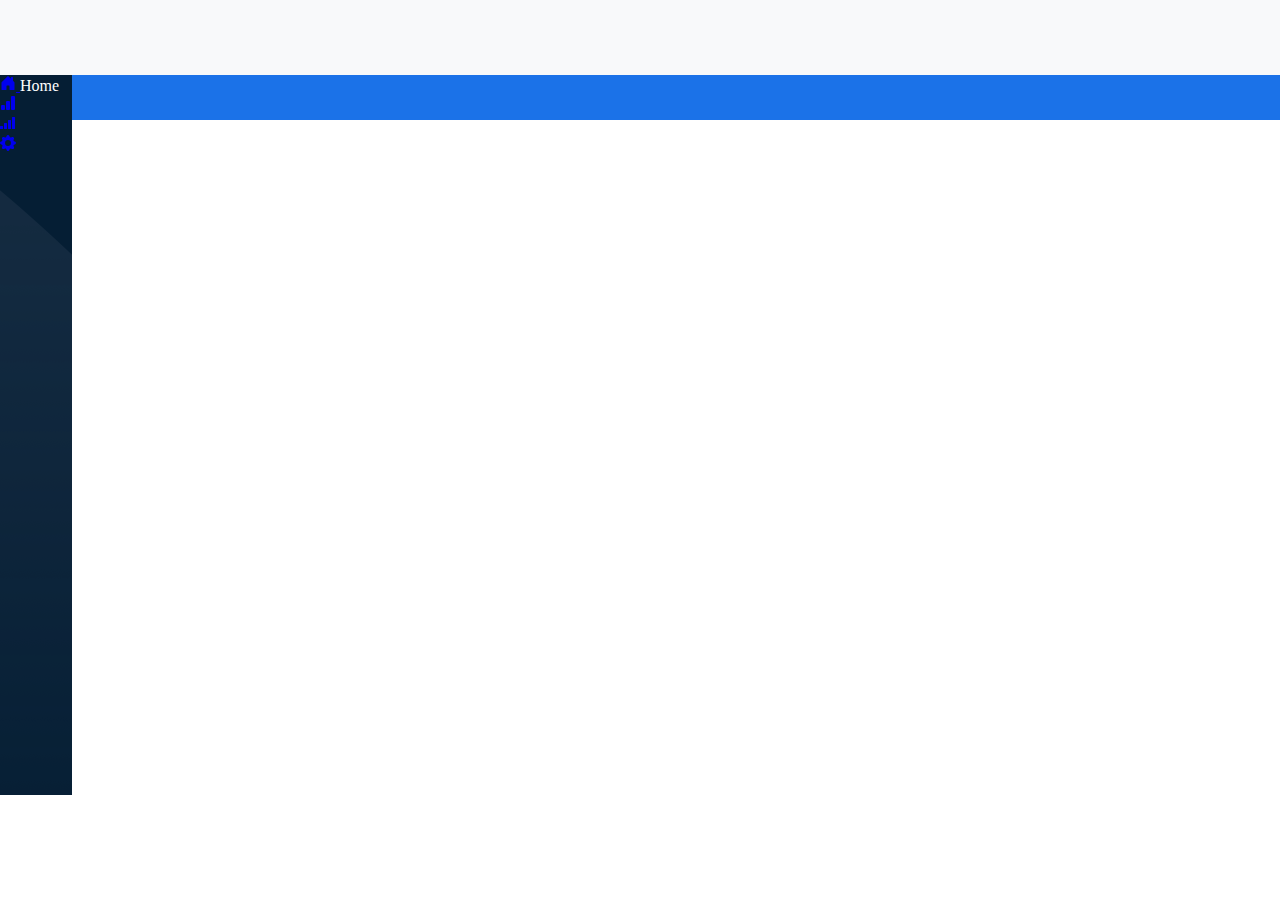
==== index.html @ 70452d48 "add sidebar" ====
<!DOCTYPE html>
<html lang="en">
<head>
    <meta charset="UTF-8">
    <meta http-equiv="X-UA-Compatible" content="IE=edge">
    <meta name="viewport" content="width=device-width, initial-scale=1.0">
    <title>Dashboard</title>
    <link rel="stylesheet" href="assets/debug.css">
    <link rel="stylesheet" href="assets/style.css">
    <link rel="stylesheet" href="https://cdn.jsdelivr.net/npm/bootstrap-icons@1.10.3/font/bootstrap-icons.css">
    <link href="https://cdn.jsdelivr.net/npm/bootstrap@5.3.0-alpha2/dist/css/bootstrap.min.css" rel="stylesheet" integrity="sha384-aFq/bzH65dt+w6FI2ooMVUpc+21e0SRygnTpmBvdBgSdnuTN7QbdgL+OapgHtvPp" crossorigin="anonymous">

</head>

<body>

        <div class="search">

        </div>

       
        <div class="menu d-flex flex-column flex-shrink-0" style="width: 4.5rem; height: 80vh;">
            
            <ul class="nav nav-flush flex-column mb-auto text-center">
                <li class="nav-item">
                <a href="#" class="nav-link active py-3 " aria-current="page" title="" data-bs-toggle="tooltip" data-bs-placement="right" data-bs-original-title="Home">
                    <svg xmlns="http://www.w3.org/2000/svg" width="16" height="16" fill="currentColor" class="bi bi-house-door-fill text-light" viewBox="0 0 16 16">
                        <path d="M6.5 14.5v-3.505c0-.245.25-.495.5-.495h2c.25 0 .5.25.5.5v3.5a.5.5 0 0 0 .5.5h4a.5.5 0 0 0 .5-.5v-7a.5.5 0 0 0-.146-.354L13 5.793V2.5a.5.5 0 0 0-.5-.5h-1a.5.5 0 0 0-.5.5v1.293L8.354 1.146a.5.5 0 0 0-.708 0l-6 6A.5.5 0 0 0 1.5 7.5v7a.5.5 0 0 0 .5.5h4a.5.5 0 0 0 .5-.5Z"/>
                    </svg>
                </a>
                <span class="d-none d-md-inline">Home</span>
                </li>
                <li>
                <a href="#" class="nav-link py-3 " title="" data-bs-toggle="tooltip" data-bs-placement="right" data-bs-original-title="Dashboard">
                    <svg xmlns="http://www.w3.org/2000/svg" width="16" height="16" fill="currentColor" class="bi bi-bar-chart-fill text-light" viewBox="0 0 16 16">
                        <path d="M1 11a1 1 0 0 1 1-1h2a1 1 0 0 1 1 1v3a1 1 0 0 1-1 1H2a1 1 0 0 1-1-1v-3zm5-4a1 1 0 0 1 1-1h2a1 1 0 0 1 1 1v7a1 1 0 0 1-1 1H7a1 1 0 0 1-1-1V7zm5-5a1 1 0 0 1 1-1h2a1 1 0 0 1 1 1v12a1 1 0 0 1-1 1h-2a1 1 0 0 1-1-1V2z"/>
                        </svg>
                </a>
                </li>
                <li>
                <a href="#" class="nav-link py-3 " title="" data-bs-toggle="tooltip" data-bs-placement="right" data-bs-original-title="Orders">
                    <svg xmlns="http://www.w3.org/2000/svg" width="16" height="16" fill="currentColor" class="bi bi-reception-4 text-light" viewBox="0 0 16 16">
                        <path d="M0 11.5a.5.5 0 0 1 .5-.5h2a.5.5 0 0 1 .5.5v2a.5.5 0 0 1-.5.5h-2a.5.5 0 0 1-.5-.5v-2zm4-3a.5.5 0 0 1 .5-.5h2a.5.5 0 0 1 .5.5v5a.5.5 0 0 1-.5.5h-2a.5.5 0 0 1-.5-.5v-5zm4-3a.5.5 0 0 1 .5-.5h2a.5.5 0 0 1 .5.5v8a.5.5 0 0 1-.5.5h-2a.5.5 0 0 1-.5-.5v-8zm4-3a.5.5 0 0 1 .5-.5h2a.5.5 0 0 1 .5.5v11a.5.5 0 0 1-.5.5h-2a.5.5 0 0 1-.5-.5v-11z"/>
                        </svg>
                </a>
                </li>
                
            </ul>

            <ul class="nav  nav-flush flex-column text-center">
                
                <li>

                    <a href="#" class="nav-link py-3 " title="" data-bs-toggle="tooltip" data-bs-placement="right" data-bs-original-title="Products">
                        <svg xmlns="http://www.w3.org/2000/svg" width="16" height="16" fill="currentColor" class="bi bi-gear-fill text-light" viewBox="0 0 16 16">
                            <path d="M9.405 1.05c-.413-1.4-2.397-1.4-2.81 0l-.1.34a1.464 1.464 0 0 1-2.105.872l-.31-.17c-1.283-.698-2.686.705-1.987 1.987l.169.311c.446.82.023 1.841-.872 2.105l-.34.1c-1.4.413-1.4 2.397 0 2.81l.34.1a1.464 1.464 0 0 1 .872 2.105l-.17.31c-.698 1.283.705 2.686 1.987 1.987l.311-.169a1.464 1.464 0 0 1 2.105.872l.1.34c.413 1.4 2.397 1.4 2.81 0l.1-.34a1.464 1.464 0 0 1 2.105-.872l.31.17c1.283.698 2.686-.705 1.987-1.987l-.169-.311a1.464 1.464 0 0 1 .872-2.105l.34-.1c1.4-.413 1.4-2.397 0-2.81l-.34-.1a1.464 1.464 0 0 1-.872-2.105l.17-.31c.698-1.283-.705-2.686-1.987-1.987l-.311.169a1.464 1.464 0 0 1-2.105-.872l-.1-.34zM8 10.93a2.929 2.929 0 1 1 0-5.86 2.929 2.929 0 0 1 0 5.858z"/>
                            </svg>
                    </a>
                </li>
            </ul>
            
            
            
            </div>
        

        <div class="content">
            <div class="top-bar">

            </div>
        </div>



    <script src="https://cdn.jsdelivr.net/npm/bootstrap@5.3.0-alpha2/dist/js/bootstrap.bundle.min.js" integrity="sha384-qKXV1j0HvMUeCBQ+QVp7JcfGl760yU08IQ+GpUo5hlbpg51QRiuqHAJz8+BrxE/N" crossorigin="anonymous"></script>

</body>

</html>
---- assets/debug.css ----
main{
    position: relative;
} 

.search {
    width: 100%;
    height: 75px;
    background-color: #F8F9FA;
    z-index: 2;
    position: fixed;
    left: 0;
    right: 0;
    top: 0;
}

.menu{
    width: 4rem;
    height: calc(100vh - 75px);
    background-color: #051E34;
    z-index: 2;
    position: absolute;
    top: 75px;
    left: 0;
    color: white;
    background-image: url('../img/sidebar-bg.png');
} 

.top-bar{
    height: 120px;
    width: 100%;
    background-color: #1B72E8;
}
---- assets/style.css ----
*{
    margin: 0;
    padding: 0;
    box-sizing: border-box;
}
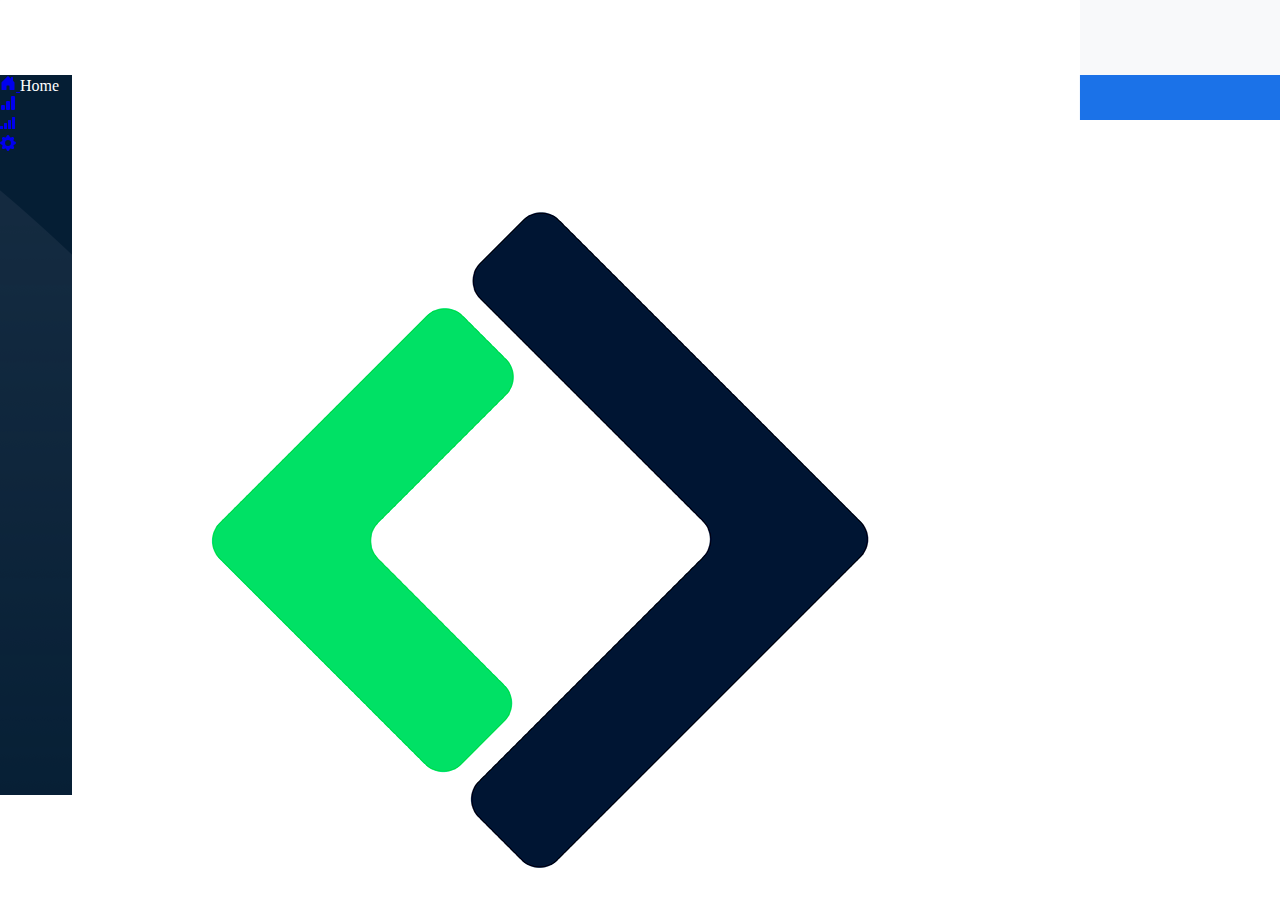
==== commit cdaa2c85: "add navbar (gross)" ====
--- a/index.html
+++ b/index.html
@@ -15,6 +15,42 @@
 <body>
 
         <div class="search">
+
+            <nav class="navbar navbar-expand-lg bg-body-tertiary">
+                <div class="container-fluid">
+                  <img class="d-md-none w-25" src="img/mobile-logo.png" alt="">
+                  <img class="d-none d-md-block" src="img/logo.svg" alt="">
+                  <button class="navbar-toggler" type="button" data-bs-toggle="collapse" data-bs-target="#navbarSupportedContent" aria-controls="navbarSupportedContent" aria-expanded="false" aria-label="Toggle navigation">
+                    <span class="navbar-toggler-icon"></span>
+                  </button>
+                  <div class="collapse navbar-collapse" id="navbarSupportedContent">
+                   
+                    <form class="d-flex col-10" role="search">
+                      <input class="form-control me-2" type="search" placeholder="Search" aria-label="Search">
+                
+                    </form>
+        
+                    <ul class="navbar-nav me-auto mb-2 mb-lg-0">
+                     
+                        <li class="nav-item dropdown">
+                          <a class="nav-link dropdown-toggle" href="#" role="button" data-bs-toggle="dropdown" aria-expanded="false">
+                            <svg xmlns="http://www.w3.org/2000/svg" width="16" height="16" fill="currentColor" class="bi bi-bell-fill" viewBox="0 0 16 16">
+                                <path d="M8 16a2 2 0 0 0 2-2H6a2 2 0 0 0 2 2zm.995-14.901a1 1 0 1 0-1.99 0A5.002 5.002 0 0 0 3 6c0 1.098-.5 6-2 7h14c-1.5-1-2-5.902-2-7 0-2.42-1.72-4.44-4.005-4.901z"/>
+                              </svg>
+                          </a>
+                          <ul class="dropdown-menu">
+                            <li><a class="dropdown-item" href="#">Action</a></li>
+                            <li><a class="dropdown-item" href="#">Another action</a></li>
+                            <li><hr class="dropdown-divider"></li>
+                            <li><a class="dropdown-item" href="#">Something else here</a></li>
+                          </ul>
+                        </li>
+                      
+                    </ul>
+                  </div>
+                </div>
+              </nav>
+        
 
         </div>
 
--- a/assets/debug.css
+++ b/assets/debug.css
@@ -12,6 +12,11 @@
     right: 0;
     top: 0;
 }
+
+/* .navbar img{
+    height: 72px;
+  
+} */
 
 .menu{
     width: 4rem;
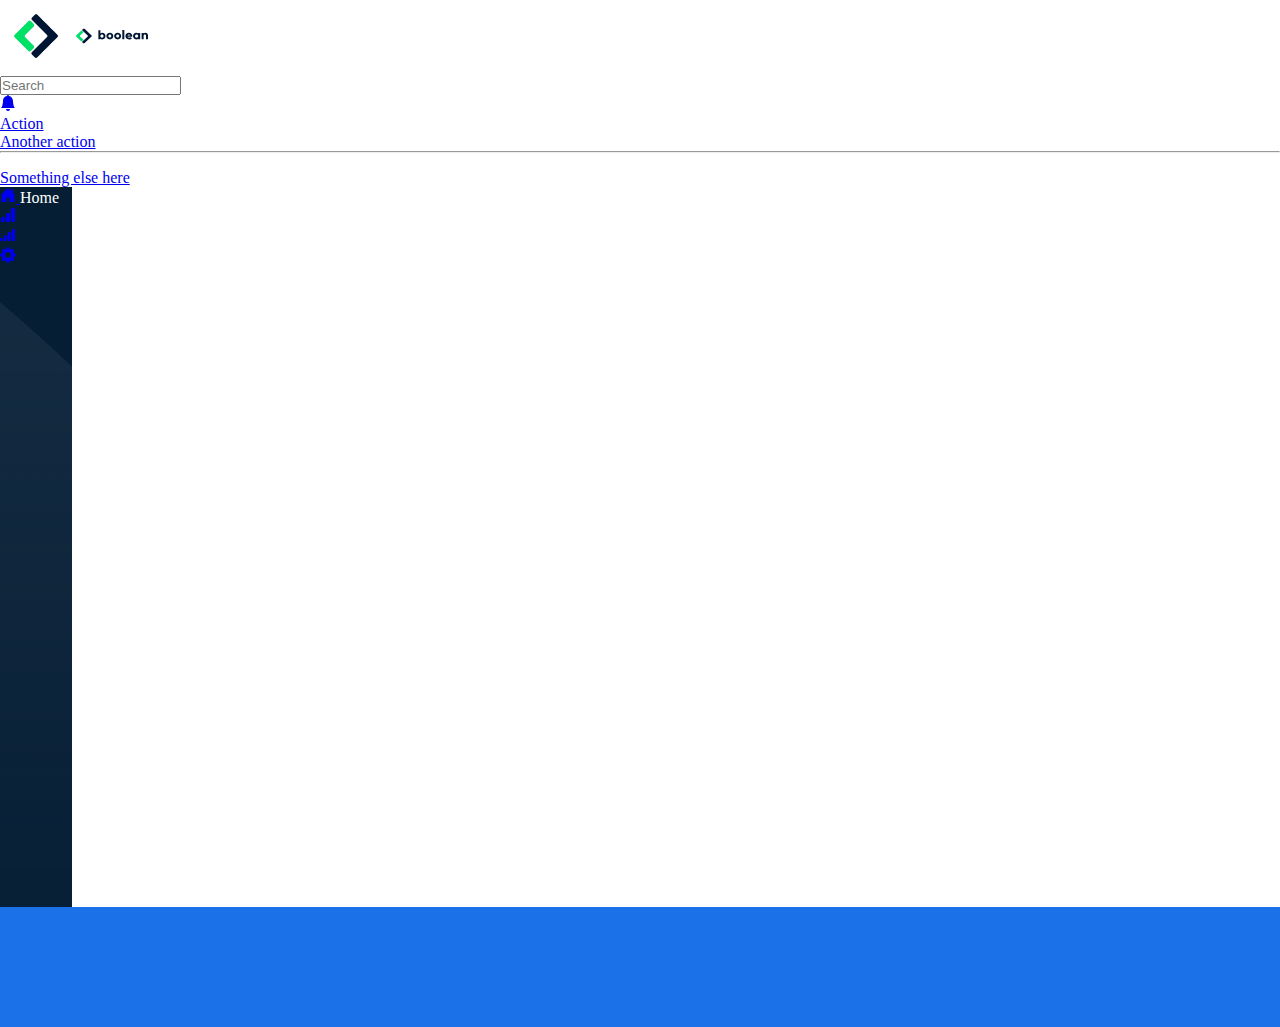
==== commit d257cf82: "general structure modified (position->col)" ====
--- a/index.html
+++ b/index.html
@@ -17,12 +17,12 @@
         <div class="search">
 
             <nav class="navbar navbar-expand-lg bg-body-tertiary">
-                <div class="container-fluid">
-                  <img class="d-md-none w-25" src="img/mobile-logo.png" alt="">
+                <div class="container-fluid px-0">
+                  <img class="d-block d-md-none w-25" src="img/mobile-logo.png" alt="">
                   <img class="d-none d-md-block" src="img/logo.svg" alt="">
-                  <button class="navbar-toggler" type="button" data-bs-toggle="collapse" data-bs-target="#navbarSupportedContent" aria-controls="navbarSupportedContent" aria-expanded="false" aria-label="Toggle navigation">
+                  <!-- <button class="navbar-toggler" type="button" data-bs-toggle="collapse" data-bs-target="#navbarSupportedContent" aria-controls="navbarSupportedContent" aria-expanded="false" aria-label="Toggle navigation">
                     <span class="navbar-toggler-icon"></span>
-                  </button>
+                  </button> -->
                   <div class="collapse navbar-collapse" id="navbarSupportedContent">
                    
                     <form class="d-flex col-10" role="search">
@@ -32,8 +32,8 @@
         
                     <ul class="navbar-nav me-auto mb-2 mb-lg-0">
                      
-                        <li class="nav-item dropdown">
-                          <a class="nav-link dropdown-toggle" href="#" role="button" data-bs-toggle="dropdown" aria-expanded="false">
+                        <li class="nav-item dropdown justify-self-end">
+                          <a class="nav-link dropdown-toggle text-warning" href="#" role="button" data-bs-toggle="dropdown" aria-expanded="false">
                             <svg xmlns="http://www.w3.org/2000/svg" width="16" height="16" fill="currentColor" class="bi bi-bell-fill" viewBox="0 0 16 16">
                                 <path d="M8 16a2 2 0 0 0 2-2H6a2 2 0 0 0 2 2zm.995-14.901a1 1 0 1 0-1.99 0A5.002 5.002 0 0 0 3 6c0 1.098-.5 6-2 7h14c-1.5-1-2-5.902-2-7 0-2.42-1.72-4.44-4.005-4.901z"/>
                               </svg>
@@ -55,55 +55,59 @@
         </div>
 
        
-        <div class="menu d-flex flex-column flex-shrink-0" style="width: 4.5rem; height: 80vh;">
+        <div class="row">
+          <div class="col-auto">
+            <div class="menu d-flex flex-column flex-shrink-0" style="width: 4.5rem; height: 80vh;">
             
-            <ul class="nav nav-flush flex-column mb-auto text-center">
-                <li class="nav-item">
-                <a href="#" class="nav-link active py-3 " aria-current="page" title="" data-bs-toggle="tooltip" data-bs-placement="right" data-bs-original-title="Home">
-                    <svg xmlns="http://www.w3.org/2000/svg" width="16" height="16" fill="currentColor" class="bi bi-house-door-fill text-light" viewBox="0 0 16 16">
-                        <path d="M6.5 14.5v-3.505c0-.245.25-.495.5-.495h2c.25 0 .5.25.5.5v3.5a.5.5 0 0 0 .5.5h4a.5.5 0 0 0 .5-.5v-7a.5.5 0 0 0-.146-.354L13 5.793V2.5a.5.5 0 0 0-.5-.5h-1a.5.5 0 0 0-.5.5v1.293L8.354 1.146a.5.5 0 0 0-.708 0l-6 6A.5.5 0 0 0 1.5 7.5v7a.5.5 0 0 0 .5.5h4a.5.5 0 0 0 .5-.5Z"/>
-                    </svg>
-                </a>
-                <span class="d-none d-md-inline">Home</span>
-                </li>
-                <li>
-                <a href="#" class="nav-link py-3 " title="" data-bs-toggle="tooltip" data-bs-placement="right" data-bs-original-title="Dashboard">
-                    <svg xmlns="http://www.w3.org/2000/svg" width="16" height="16" fill="currentColor" class="bi bi-bar-chart-fill text-light" viewBox="0 0 16 16">
-                        <path d="M1 11a1 1 0 0 1 1-1h2a1 1 0 0 1 1 1v3a1 1 0 0 1-1 1H2a1 1 0 0 1-1-1v-3zm5-4a1 1 0 0 1 1-1h2a1 1 0 0 1 1 1v7a1 1 0 0 1-1 1H7a1 1 0 0 1-1-1V7zm5-5a1 1 0 0 1 1-1h2a1 1 0 0 1 1 1v12a1 1 0 0 1-1 1h-2a1 1 0 0 1-1-1V2z"/>
-                        </svg>
-                </a>
-                </li>
-                <li>
-                <a href="#" class="nav-link py-3 " title="" data-bs-toggle="tooltip" data-bs-placement="right" data-bs-original-title="Orders">
-                    <svg xmlns="http://www.w3.org/2000/svg" width="16" height="16" fill="currentColor" class="bi bi-reception-4 text-light" viewBox="0 0 16 16">
-                        <path d="M0 11.5a.5.5 0 0 1 .5-.5h2a.5.5 0 0 1 .5.5v2a.5.5 0 0 1-.5.5h-2a.5.5 0 0 1-.5-.5v-2zm4-3a.5.5 0 0 1 .5-.5h2a.5.5 0 0 1 .5.5v5a.5.5 0 0 1-.5.5h-2a.5.5 0 0 1-.5-.5v-5zm4-3a.5.5 0 0 1 .5-.5h2a.5.5 0 0 1 .5.5v8a.5.5 0 0 1-.5.5h-2a.5.5 0 0 1-.5-.5v-8zm4-3a.5.5 0 0 1 .5-.5h2a.5.5 0 0 1 .5.5v11a.5.5 0 0 1-.5.5h-2a.5.5 0 0 1-.5-.5v-11z"/>
-                        </svg>
-                </a>
-                </li>
-                
-            </ul>
+              <ul class="nav nav-flush flex-column mb-auto text-center">
+                  <li class="nav-item">
+                  <a href="#" class="nav-link active py-3 " aria-current="page" title="" data-bs-toggle="tooltip" data-bs-placement="right" data-bs-original-title="Home">
+                      <svg xmlns="http://www.w3.org/2000/svg" width="16" height="16" fill="currentColor" class="bi bi-house-door-fill text-light" viewBox="0 0 16 16">
+                          <path d="M6.5 14.5v-3.505c0-.245.25-.495.5-.495h2c.25 0 .5.25.5.5v3.5a.5.5 0 0 0 .5.5h4a.5.5 0 0 0 .5-.5v-7a.5.5 0 0 0-.146-.354L13 5.793V2.5a.5.5 0 0 0-.5-.5h-1a.5.5 0 0 0-.5.5v1.293L8.354 1.146a.5.5 0 0 0-.708 0l-6 6A.5.5 0 0 0 1.5 7.5v7a.5.5 0 0 0 .5.5h4a.5.5 0 0 0 .5-.5Z"/>
+                      </svg>
+                  </a>
+                  <span class="d-none d-md-inline">Home</span>
+                  </li>
+                  <li>
+                  <a href="#" class="nav-link py-3 " title="" data-bs-toggle="tooltip" data-bs-placement="right" data-bs-original-title="Dashboard">
+                      <svg xmlns="http://www.w3.org/2000/svg" width="16" height="16" fill="currentColor" class="bi bi-bar-chart-fill text-light" viewBox="0 0 16 16">
+                          <path d="M1 11a1 1 0 0 1 1-1h2a1 1 0 0 1 1 1v3a1 1 0 0 1-1 1H2a1 1 0 0 1-1-1v-3zm5-4a1 1 0 0 1 1-1h2a1 1 0 0 1 1 1v7a1 1 0 0 1-1 1H7a1 1 0 0 1-1-1V7zm5-5a1 1 0 0 1 1-1h2a1 1 0 0 1 1 1v12a1 1 0 0 1-1 1h-2a1 1 0 0 1-1-1V2z"/>
+                          </svg>
+                  </a>
+                  </li>
+                  <li>
+                  <a href="#" class="nav-link py-3 " title="" data-bs-toggle="tooltip" data-bs-placement="right" data-bs-original-title="Orders">
+                      <svg xmlns="http://www.w3.org/2000/svg" width="16" height="16" fill="currentColor" class="bi bi-reception-4 text-light" viewBox="0 0 16 16">
+                          <path d="M0 11.5a.5.5 0 0 1 .5-.5h2a.5.5 0 0 1 .5.5v2a.5.5 0 0 1-.5.5h-2a.5.5 0 0 1-.5-.5v-2zm4-3a.5.5 0 0 1 .5-.5h2a.5.5 0 0 1 .5.5v5a.5.5 0 0 1-.5.5h-2a.5.5 0 0 1-.5-.5v-5zm4-3a.5.5 0 0 1 .5-.5h2a.5.5 0 0 1 .5.5v8a.5.5 0 0 1-.5.5h-2a.5.5 0 0 1-.5-.5v-8zm4-3a.5.5 0 0 1 .5-.5h2a.5.5 0 0 1 .5.5v11a.5.5 0 0 1-.5.5h-2a.5.5 0 0 1-.5-.5v-11z"/>
+                          </svg>
+                  </a>
+                  </li>
+                  
+              </ul>
+  
+              <ul class="nav  nav-flush flex-column text-center">
+                  
+                  <li>
+  
+                      <a href="#" class="nav-link py-3 " title="" data-bs-toggle="tooltip" data-bs-placement="right" data-bs-original-title="Products">
+                          <svg xmlns="http://www.w3.org/2000/svg" width="16" height="16" fill="currentColor" class="bi bi-gear-fill text-light" viewBox="0 0 16 16">
+                              <path d="M9.405 1.05c-.413-1.4-2.397-1.4-2.81 0l-.1.34a1.464 1.464 0 0 1-2.105.872l-.31-.17c-1.283-.698-2.686.705-1.987 1.987l.169.311c.446.82.023 1.841-.872 2.105l-.34.1c-1.4.413-1.4 2.397 0 2.81l.34.1a1.464 1.464 0 0 1 .872 2.105l-.17.31c-.698 1.283.705 2.686 1.987 1.987l.311-.169a1.464 1.464 0 0 1 2.105.872l.1.34c.413 1.4 2.397 1.4 2.81 0l.1-.34a1.464 1.464 0 0 1 2.105-.872l.31.17c1.283.698 2.686-.705 1.987-1.987l-.169-.311a1.464 1.464 0 0 1 .872-2.105l.34-.1c1.4-.413 1.4-2.397 0-2.81l-.34-.1a1.464 1.464 0 0 1-.872-2.105l.17-.31c.698-1.283-.705-2.686-1.987-1.987l-.311.169a1.464 1.464 0 0 1-2.105-.872l-.1-.34zM8 10.93a2.929 2.929 0 1 1 0-5.86 2.929 2.929 0 0 1 0 5.858z"/>
+                              </svg>
+                      </a>
+                  </li>
+              </ul>
+              
+              
+              
+              </div>
+          </div>
+          <div class="col-11">
+            
+            <div class="top-bar ">
 
-            <ul class="nav  nav-flush flex-column text-center">
-                
-                <li>
-
-                    <a href="#" class="nav-link py-3 " title="" data-bs-toggle="tooltip" data-bs-placement="right" data-bs-original-title="Products">
-                        <svg xmlns="http://www.w3.org/2000/svg" width="16" height="16" fill="currentColor" class="bi bi-gear-fill text-light" viewBox="0 0 16 16">
-                            <path d="M9.405 1.05c-.413-1.4-2.397-1.4-2.81 0l-.1.34a1.464 1.464 0 0 1-2.105.872l-.31-.17c-1.283-.698-2.686.705-1.987 1.987l.169.311c.446.82.023 1.841-.872 2.105l-.34.1c-1.4.413-1.4 2.397 0 2.81l.34.1a1.464 1.464 0 0 1 .872 2.105l-.17.31c-.698 1.283.705 2.686 1.987 1.987l.311-.169a1.464 1.464 0 0 1 2.105.872l.1.34c.413 1.4 2.397 1.4 2.81 0l.1-.34a1.464 1.464 0 0 1 2.105-.872l.31.17c1.283.698 2.686-.705 1.987-1.987l-.169-.311a1.464 1.464 0 0 1 .872-2.105l.34-.1c1.4-.413 1.4-2.397 0-2.81l-.34-.1a1.464 1.464 0 0 1-.872-2.105l.17-.31c.698-1.283-.705-2.686-1.987-1.987l-.311.169a1.464 1.464 0 0 1-2.105-.872l-.1-.34zM8 10.93a2.929 2.929 0 1 1 0-5.86 2.929 2.929 0 0 1 0 5.858z"/>
-                            </svg>
-                    </a>
-                </li>
-            </ul>
-            
-            
-            
             </div>
         
-
-        <div class="content">
-            <div class="top-bar">
-
-            </div>
+          </div>
         </div>
 
 
--- a/assets/debug.css
+++ b/assets/debug.css
@@ -1,7 +1,7 @@
-main{
+/* main{
     position: relative;
-} 
-
+}  */
+/* 
 .search {
     width: 100%;
     height: 75px;
@@ -11,27 +11,31 @@
     left: 0;
     right: 0;
     top: 0;
-}
-
-/* .navbar img{
-    height: 72px;
-  
 } */
 
+.navbar img{
+    height: 72px;
+    width: 72px;
+  
+} 
+
+
+
 .menu{
-    width: 4rem;
+   /* width: 4rem;
     height: calc(100vh - 75px);
-    background-color: #051E34;
+   
     z-index: 2;
     position: absolute;
     top: 75px;
-    left: 0;
+    left: 0;*/
     color: white;
     background-image: url('../img/sidebar-bg.png');
-} 
+    background-color: #051E34;
+}  
 
 .top-bar{
     height: 120px;
-    width: 100%;
+    /* width: 100%; */
     background-color: #1B72E8;
 }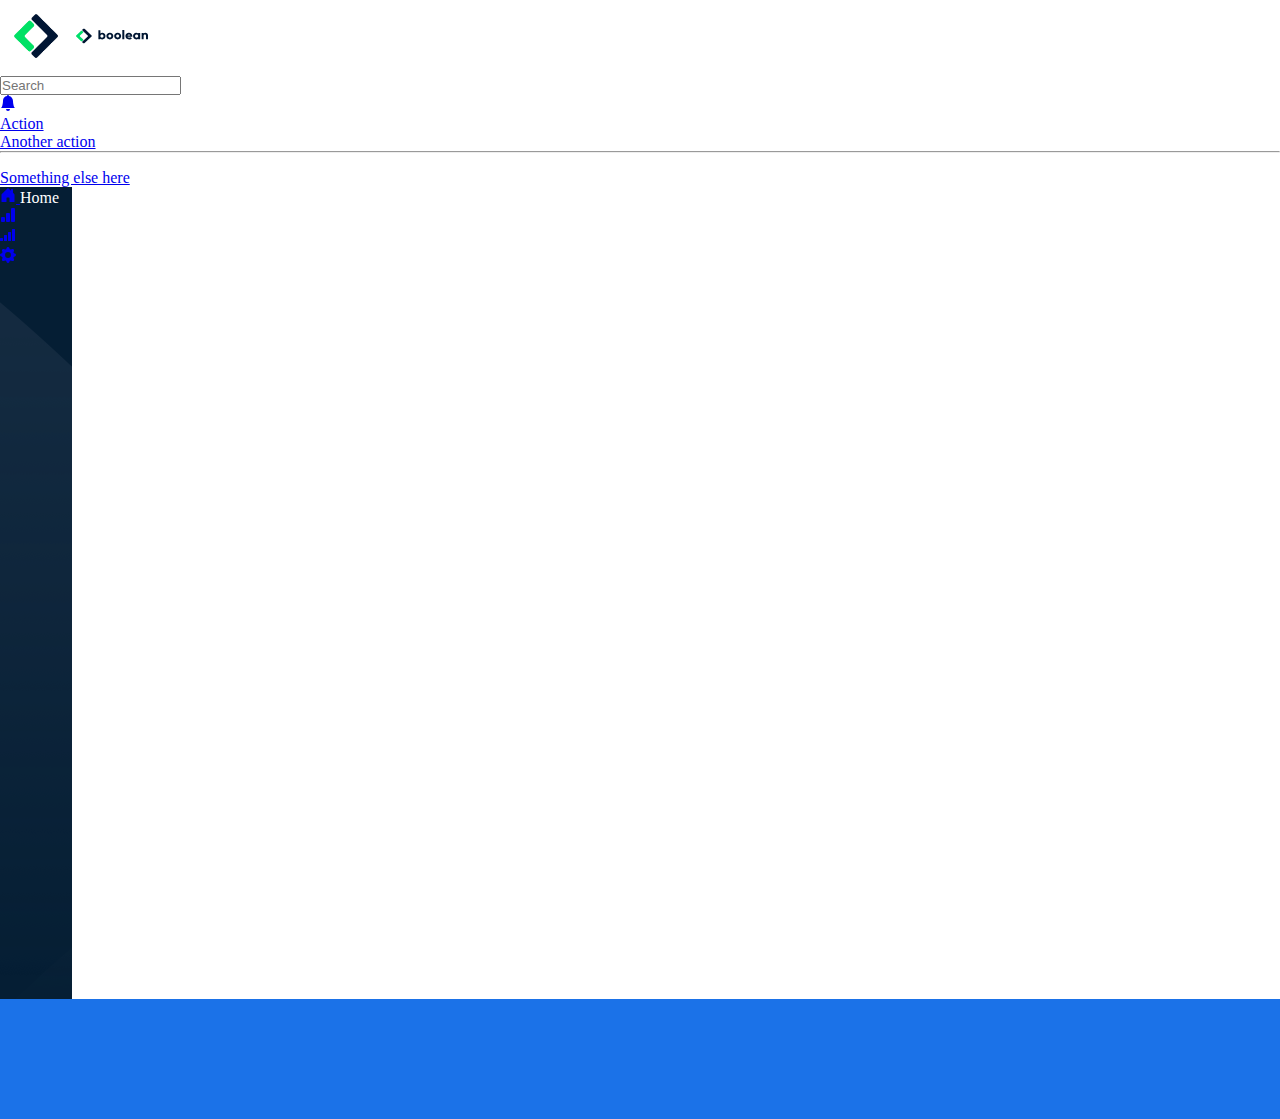
==== commit 656bf76c: "fix html indentation" ====
--- a/index.html
+++ b/index.html
@@ -14,105 +14,106 @@
 
 <body>
 
-        <div class="search">
+  <div class="search">
 
-            <nav class="navbar navbar-expand-lg bg-body-tertiary">
-                <div class="container-fluid px-0">
-                  <img class="d-block d-md-none w-25" src="img/mobile-logo.png" alt="">
-                  <img class="d-none d-md-block" src="img/logo.svg" alt="">
-                  <!-- <button class="navbar-toggler" type="button" data-bs-toggle="collapse" data-bs-target="#navbarSupportedContent" aria-controls="navbarSupportedContent" aria-expanded="false" aria-label="Toggle navigation">
-                    <span class="navbar-toggler-icon"></span>
-                  </button> -->
-                  <div class="collapse navbar-collapse" id="navbarSupportedContent">
-                   
-                    <form class="d-flex col-10" role="search">
-                      <input class="form-control me-2" type="search" placeholder="Search" aria-label="Search">
-                
-                    </form>
+    <nav class="navbar navbar-expand-lg bg-body-tertiary">
+      <div class="container-fluid px-0">
+        <img class="d-block d-md-none w-25" src="img/mobile-logo.png" alt="">
+        <img class="d-none d-md-block" src="img/logo.svg" alt="">
+        <!-- <button class="navbar-toggler" type="button" data-bs-toggle="collapse" data-bs-target="#navbarSupportedContent" aria-controls="navbarSupportedContent" aria-expanded="false" aria-label="Toggle navigation">
+          <span class="navbar-toggler-icon"></span>
+        </button> -->
+        <div class="collapse navbar-collapse" id="navbarSupportedContent">
+          
+          <form class="d-flex col-10" role="search">
+            <input class="form-control me-2" type="search" placeholder="Search" aria-label="Search">
+      
+          </form>
+
+          <ul class="navbar-nav me-auto mb-2 mb-lg-0">
+            
+            <li class="nav-item dropdown justify-self-end">
+              <a class="nav-link dropdown-toggle text-warning" href="#" role="button" data-bs-toggle="dropdown" aria-expanded="false">
+                <svg xmlns="http://www.w3.org/2000/svg" width="16" height="16" fill="currentColor" class="bi bi-bell-fill" viewBox="0 0 16 16">
+                    <path d="M8 16a2 2 0 0 0 2-2H6a2 2 0 0 0 2 2zm.995-14.901a1 1 0 1 0-1.99 0A5.002 5.002 0 0 0 3 6c0 1.098-.5 6-2 7h14c-1.5-1-2-5.902-2-7 0-2.42-1.72-4.44-4.005-4.901z"/>
+                  </svg>
+              </a>
+              <ul class="dropdown-menu">
+                <li><a class="dropdown-item" href="#">Action</a></li>
+                <li><a class="dropdown-item" href="#">Another action</a></li>
+                <li><hr class="dropdown-divider"></li>
+                <li><a class="dropdown-item" href="#">Something else here</a></li>
+              </ul>
+            </li>
+            
+          </ul>
+        </div>
+      </div>
+    </nav>
+
+
+  </div>
+
+ 
+  <div class="row flex-grow-1">
+    <div class="col-auto h-100 px-0">
+      <div class="menu d-flex flex-column flex-shrink-0" style="width: 4.5rem; height: calc(100vh - 88px);">
+      
+        <ul class="nav nav-flush flex-column mb-auto text-center">
+          <li class="nav-item">
+          <a href="#" class="nav-link active py-3 " aria-current="page" title="" data-bs-toggle="tooltip" data-bs-placement="right" data-bs-original-title="Home">
+              <svg xmlns="http://www.w3.org/2000/svg" width="16" height="16" fill="currentColor" class="bi bi-house-door-fill text-light" viewBox="0 0 16 16">
+                  <path d="M6.5 14.5v-3.505c0-.245.25-.495.5-.495h2c.25 0 .5.25.5.5v3.5a.5.5 0 0 0 .5.5h4a.5.5 0 0 0 .5-.5v-7a.5.5 0 0 0-.146-.354L13 5.793V2.5a.5.5 0 0 0-.5-.5h-1a.5.5 0 0 0-.5.5v1.293L8.354 1.146a.5.5 0 0 0-.708 0l-6 6A.5.5 0 0 0 1.5 7.5v7a.5.5 0 0 0 .5.5h4a.5.5 0 0 0 .5-.5Z"/>
+              </svg>
+          </a>
+          <span class="d-none d-md-inline">Home</span>
+          </li>
+          <li>
+          <a href="#" class="nav-link py-3 " title="" data-bs-toggle="tooltip" data-bs-placement="right" data-bs-original-title="Dashboard">
+              <svg xmlns="http://www.w3.org/2000/svg" width="16" height="16" fill="currentColor" class="bi bi-bar-chart-fill text-light" viewBox="0 0 16 16">
+                  <path d="M1 11a1 1 0 0 1 1-1h2a1 1 0 0 1 1 1v3a1 1 0 0 1-1 1H2a1 1 0 0 1-1-1v-3zm5-4a1 1 0 0 1 1-1h2a1 1 0 0 1 1 1v7a1 1 0 0 1-1 1H7a1 1 0 0 1-1-1V7zm5-5a1 1 0 0 1 1-1h2a1 1 0 0 1 1 1v12a1 1 0 0 1-1 1h-2a1 1 0 0 1-1-1V2z"/>
+                  </svg>
+          </a>
+          </li>
+          <li>
+          <a href="#" class="nav-link py-3 " title="" data-bs-toggle="tooltip" data-bs-placement="right" data-bs-original-title="Orders">
+              <svg xmlns="http://www.w3.org/2000/svg" width="16" height="16" fill="currentColor" class="bi bi-reception-4 text-light" viewBox="0 0 16 16">
+                  <path d="M0 11.5a.5.5 0 0 1 .5-.5h2a.5.5 0 0 1 .5.5v2a.5.5 0 0 1-.5.5h-2a.5.5 0 0 1-.5-.5v-2zm4-3a.5.5 0 0 1 .5-.5h2a.5.5 0 0 1 .5.5v5a.5.5 0 0 1-.5.5h-2a.5.5 0 0 1-.5-.5v-5zm4-3a.5.5 0 0 1 .5-.5h2a.5.5 0 0 1 .5.5v8a.5.5 0 0 1-.5.5h-2a.5.5 0 0 1-.5-.5v-8zm4-3a.5.5 0 0 1 .5-.5h2a.5.5 0 0 1 .5.5v11a.5.5 0 0 1-.5.5h-2a.5.5 0 0 1-.5-.5v-11z"/>
+                  </svg>
+          </a>
+          </li>
+            
+        </ul>
+
+        <ul class="nav  nav-flush flex-column text-center">
+            
+          <li>
+
+            <a href="#" class="nav-link py-3 " title="" data-bs-toggle="tooltip" data-bs-placement="right" data-bs-original-title="Products">
+              <svg xmlns="http://www.w3.org/2000/svg" width="16" height="16" fill="currentColor" class="bi bi-gear-fill text-light" viewBox="0 0 16 16">
+                <path d="M9.405 1.05c-.413-1.4-2.397-1.4-2.81 0l-.1.34a1.464 1.464 0 0 1-2.105.872l-.31-.17c-1.283-.698-2.686.705-1.987 1.987l.169.311c.446.82.023 1.841-.872 2.105l-.34.1c-1.4.413-1.4 2.397 0 2.81l.34.1a1.464 1.464 0 0 1 .872 2.105l-.17.31c-.698 1.283.705 2.686 1.987 1.987l.311-.169a1.464 1.464 0 0 1 2.105.872l.1.34c.413 1.4 2.397 1.4 2.81 0l.1-.34a1.464 1.464 0 0 1 2.105-.872l.31.17c1.283.698 2.686-.705 1.987-1.987l-.169-.311a1.464 1.464 0 0 1 .872-2.105l.34-.1c1.4-.413 1.4-2.397 0-2.81l-.34-.1a1.464 1.464 0 0 1-.872-2.105l.17-.31c.698-1.283-.705-2.686-1.987-1.987l-.311.169a1.464 1.464 0 0 1-2.105-.872l-.1-.34zM8 10.93a2.929 2.929 0 1 1 0-5.86 2.929 2.929 0 0 1 0 5.858z"/>
+              </svg>
+            </a>
+          </li>
+        </ul>
         
-                    <ul class="navbar-nav me-auto mb-2 mb-lg-0">
-                     
-                        <li class="nav-item dropdown justify-self-end">
-                          <a class="nav-link dropdown-toggle text-warning" href="#" role="button" data-bs-toggle="dropdown" aria-expanded="false">
-                            <svg xmlns="http://www.w3.org/2000/svg" width="16" height="16" fill="currentColor" class="bi bi-bell-fill" viewBox="0 0 16 16">
-                                <path d="M8 16a2 2 0 0 0 2-2H6a2 2 0 0 0 2 2zm.995-14.901a1 1 0 1 0-1.99 0A5.002 5.002 0 0 0 3 6c0 1.098-.5 6-2 7h14c-1.5-1-2-5.902-2-7 0-2.42-1.72-4.44-4.005-4.901z"/>
-                              </svg>
-                          </a>
-                          <ul class="dropdown-menu">
-                            <li><a class="dropdown-item" href="#">Action</a></li>
-                            <li><a class="dropdown-item" href="#">Another action</a></li>
-                            <li><hr class="dropdown-divider"></li>
-                            <li><a class="dropdown-item" href="#">Something else here</a></li>
-                          </ul>
-                        </li>
-                      
-                    </ul>
-                  </div>
-                </div>
-              </nav>
         
+        
+      </div>
+      </div>
+        <div class="col-11 px-0">
+          
+          <div class="top-bar ">
 
-        </div>
-
-       
-        <div class="row">
-          <div class="col-auto">
-            <div class="menu d-flex flex-column flex-shrink-0" style="width: 4.5rem; height: 80vh;">
-            
-              <ul class="nav nav-flush flex-column mb-auto text-center">
-                  <li class="nav-item">
-                  <a href="#" class="nav-link active py-3 " aria-current="page" title="" data-bs-toggle="tooltip" data-bs-placement="right" data-bs-original-title="Home">
-                      <svg xmlns="http://www.w3.org/2000/svg" width="16" height="16" fill="currentColor" class="bi bi-house-door-fill text-light" viewBox="0 0 16 16">
-                          <path d="M6.5 14.5v-3.505c0-.245.25-.495.5-.495h2c.25 0 .5.25.5.5v3.5a.5.5 0 0 0 .5.5h4a.5.5 0 0 0 .5-.5v-7a.5.5 0 0 0-.146-.354L13 5.793V2.5a.5.5 0 0 0-.5-.5h-1a.5.5 0 0 0-.5.5v1.293L8.354 1.146a.5.5 0 0 0-.708 0l-6 6A.5.5 0 0 0 1.5 7.5v7a.5.5 0 0 0 .5.5h4a.5.5 0 0 0 .5-.5Z"/>
-                      </svg>
-                  </a>
-                  <span class="d-none d-md-inline">Home</span>
-                  </li>
-                  <li>
-                  <a href="#" class="nav-link py-3 " title="" data-bs-toggle="tooltip" data-bs-placement="right" data-bs-original-title="Dashboard">
-                      <svg xmlns="http://www.w3.org/2000/svg" width="16" height="16" fill="currentColor" class="bi bi-bar-chart-fill text-light" viewBox="0 0 16 16">
-                          <path d="M1 11a1 1 0 0 1 1-1h2a1 1 0 0 1 1 1v3a1 1 0 0 1-1 1H2a1 1 0 0 1-1-1v-3zm5-4a1 1 0 0 1 1-1h2a1 1 0 0 1 1 1v7a1 1 0 0 1-1 1H7a1 1 0 0 1-1-1V7zm5-5a1 1 0 0 1 1-1h2a1 1 0 0 1 1 1v12a1 1 0 0 1-1 1h-2a1 1 0 0 1-1-1V2z"/>
-                          </svg>
-                  </a>
-                  </li>
-                  <li>
-                  <a href="#" class="nav-link py-3 " title="" data-bs-toggle="tooltip" data-bs-placement="right" data-bs-original-title="Orders">
-                      <svg xmlns="http://www.w3.org/2000/svg" width="16" height="16" fill="currentColor" class="bi bi-reception-4 text-light" viewBox="0 0 16 16">
-                          <path d="M0 11.5a.5.5 0 0 1 .5-.5h2a.5.5 0 0 1 .5.5v2a.5.5 0 0 1-.5.5h-2a.5.5 0 0 1-.5-.5v-2zm4-3a.5.5 0 0 1 .5-.5h2a.5.5 0 0 1 .5.5v5a.5.5 0 0 1-.5.5h-2a.5.5 0 0 1-.5-.5v-5zm4-3a.5.5 0 0 1 .5-.5h2a.5.5 0 0 1 .5.5v8a.5.5 0 0 1-.5.5h-2a.5.5 0 0 1-.5-.5v-8zm4-3a.5.5 0 0 1 .5-.5h2a.5.5 0 0 1 .5.5v11a.5.5 0 0 1-.5.5h-2a.5.5 0 0 1-.5-.5v-11z"/>
-                          </svg>
-                  </a>
-                  </li>
-                  
-              </ul>
-  
-              <ul class="nav  nav-flush flex-column text-center">
-                  
-                  <li>
-  
-                      <a href="#" class="nav-link py-3 " title="" data-bs-toggle="tooltip" data-bs-placement="right" data-bs-original-title="Products">
-                          <svg xmlns="http://www.w3.org/2000/svg" width="16" height="16" fill="currentColor" class="bi bi-gear-fill text-light" viewBox="0 0 16 16">
-                              <path d="M9.405 1.05c-.413-1.4-2.397-1.4-2.81 0l-.1.34a1.464 1.464 0 0 1-2.105.872l-.31-.17c-1.283-.698-2.686.705-1.987 1.987l.169.311c.446.82.023 1.841-.872 2.105l-.34.1c-1.4.413-1.4 2.397 0 2.81l.34.1a1.464 1.464 0 0 1 .872 2.105l-.17.31c-.698 1.283.705 2.686 1.987 1.987l.311-.169a1.464 1.464 0 0 1 2.105.872l.1.34c.413 1.4 2.397 1.4 2.81 0l.1-.34a1.464 1.464 0 0 1 2.105-.872l.31.17c1.283.698 2.686-.705 1.987-1.987l-.169-.311a1.464 1.464 0 0 1 .872-2.105l.34-.1c1.4-.413 1.4-2.397 0-2.81l-.34-.1a1.464 1.464 0 0 1-.872-2.105l.17-.31c.698-1.283-.705-2.686-1.987-1.987l-.311.169a1.464 1.464 0 0 1-2.105-.872l-.1-.34zM8 10.93a2.929 2.929 0 1 1 0-5.86 2.929 2.929 0 0 1 0 5.858z"/>
-                              </svg>
-                      </a>
-                  </li>
-              </ul>
-              
-              
-              
-              </div>
           </div>
-          <div class="col-11">
-            
-            <div class="top-bar ">
-
-            </div>
-        
-          </div>
-        </div>
+      
+      </div>
+    </div>
+  </div>
 
 
 
-    <script src="https://cdn.jsdelivr.net/npm/bootstrap@5.3.0-alpha2/dist/js/bootstrap.bundle.min.js" integrity="sha384-qKXV1j0HvMUeCBQ+QVp7JcfGl760yU08IQ+GpUo5hlbpg51QRiuqHAJz8+BrxE/N" crossorigin="anonymous"></script>
+  <script src="https://cdn.jsdelivr.net/npm/bootstrap@5.3.0-alpha2/dist/js/bootstrap.bundle.min.js" integrity="sha384-qKXV1j0HvMUeCBQ+QVp7JcfGl760yU08IQ+GpUo5hlbpg51QRiuqHAJz8+BrxE/N" crossorigin="anonymous"></script>
 
 </body>
 
--- a/assets/debug.css
+++ b/assets/debug.css
@@ -16,7 +16,6 @@
 .navbar img{
     height: 72px;
     width: 72px;
-  
 } 
 
 
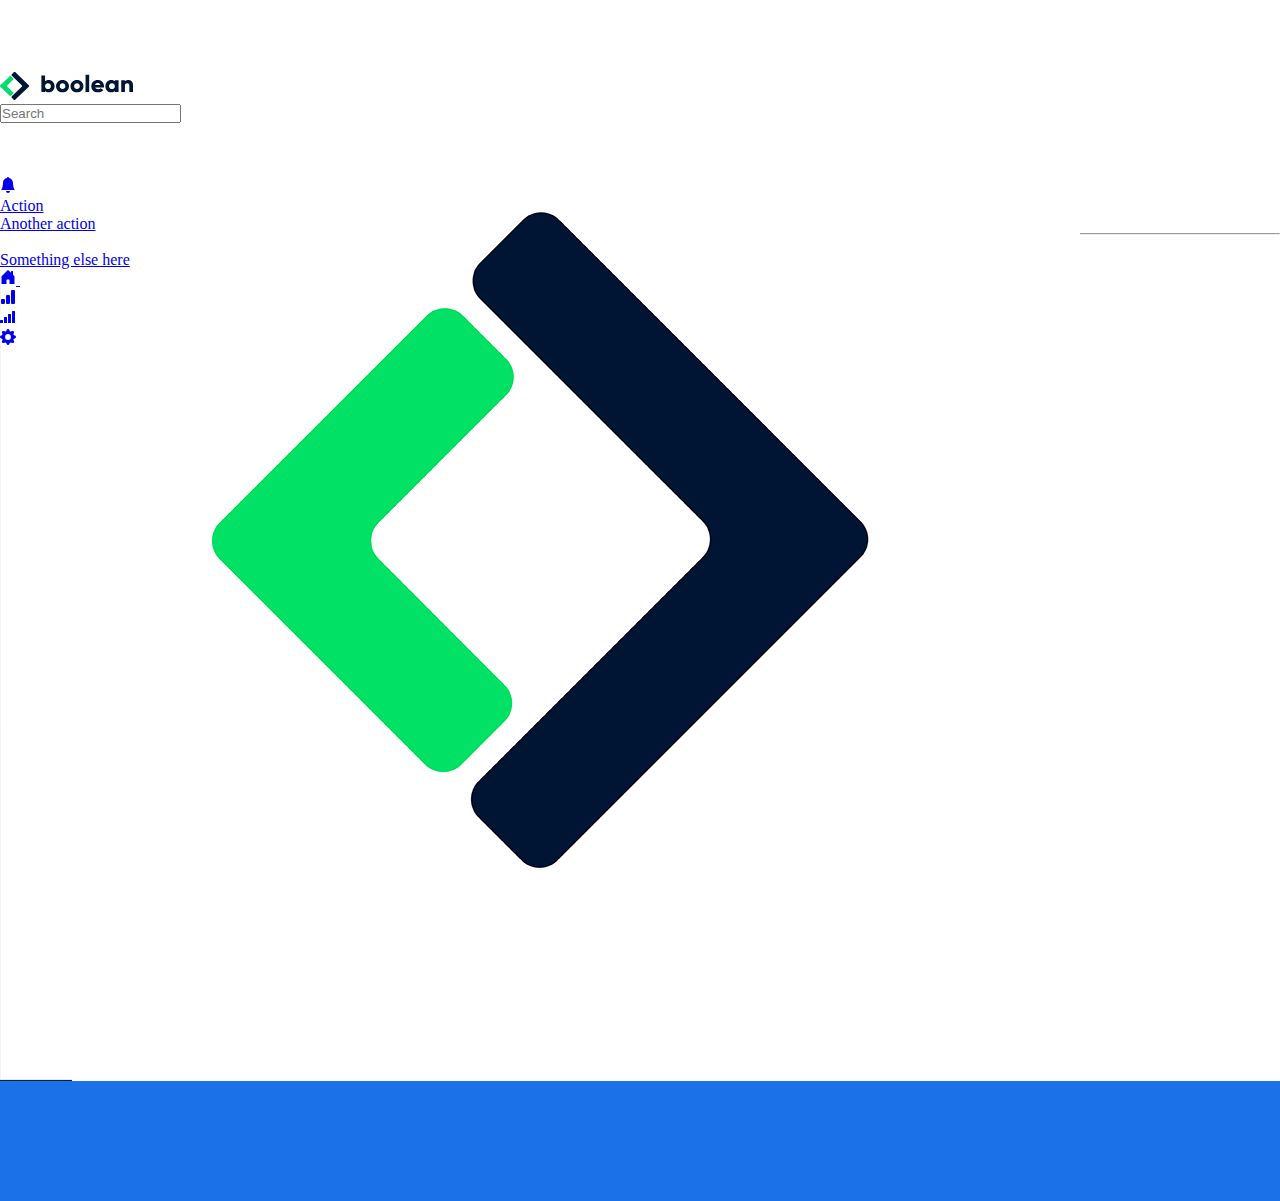
==== commit 56e5d996: "add icons navbar" ====
--- a/index.html
+++ b/index.html
@@ -18,7 +18,9 @@
 
     <nav class="navbar navbar-expand-lg bg-body-tertiary">
       <div class="container-fluid px-0">
-        <img class="d-block d-md-none w-25" src="img/mobile-logo.png" alt="">
+        <div class="mobile-logo">
+          <img class="d-block d-md-none h-100" src="img/mobile-logo.png" alt="">
+        </div>
         <img class="d-none d-md-block" src="img/logo.svg" alt="">
         <!-- <button class="navbar-toggler" type="button" data-bs-toggle="collapse" data-bs-target="#navbarSupportedContent" aria-controls="navbarSupportedContent" aria-expanded="false" aria-label="Toggle navigation">
           <span class="navbar-toggler-icon"></span>
@@ -32,6 +34,22 @@
 
           <ul class="navbar-nav me-auto mb-2 mb-lg-0">
             
+            <li class="nav-item">
+              <a class="nav-link" href="#">
+                <i class="fa-solid fa-list"></i>
+              </a>
+            </li>
+            <li class="nav-item">
+              <a class="nav-link" href="#">
+                <i class="fa-solid fa-question"></i>
+              </a>
+            </li>
+            <li class="nav-item">
+              <a class="nav-link" href="#">
+                <i class="fa-solid fa-ellipsis-vertical"></i>
+              </a>
+            </li>
+
             <li class="nav-item dropdown justify-self-end">
               <a class="nav-link dropdown-toggle text-warning" href="#" role="button" data-bs-toggle="dropdown" aria-expanded="false">
                 <svg xmlns="http://www.w3.org/2000/svg" width="16" height="16" fill="currentColor" class="bi bi-bell-fill" viewBox="0 0 16 16">
@@ -56,7 +74,7 @@
 
  
   <div class="row flex-grow-1">
-    <div class="col-auto h-100 px-0">
+    <div class="col-auto px-0">
       <div class="menu d-flex flex-column flex-shrink-0" style="width: 4.5rem; height: calc(100vh - 88px);">
       
         <ul class="nav nav-flush flex-column mb-auto text-center">
--- a/assets/debug.css
+++ b/assets/debug.css
@@ -13,9 +13,10 @@
     top: 0;
 } */
 
-.navbar img{
+.mobile-logo{
     height: 72px;
     width: 72px;
+    flex: 0 0 auto;
 } 
 
 
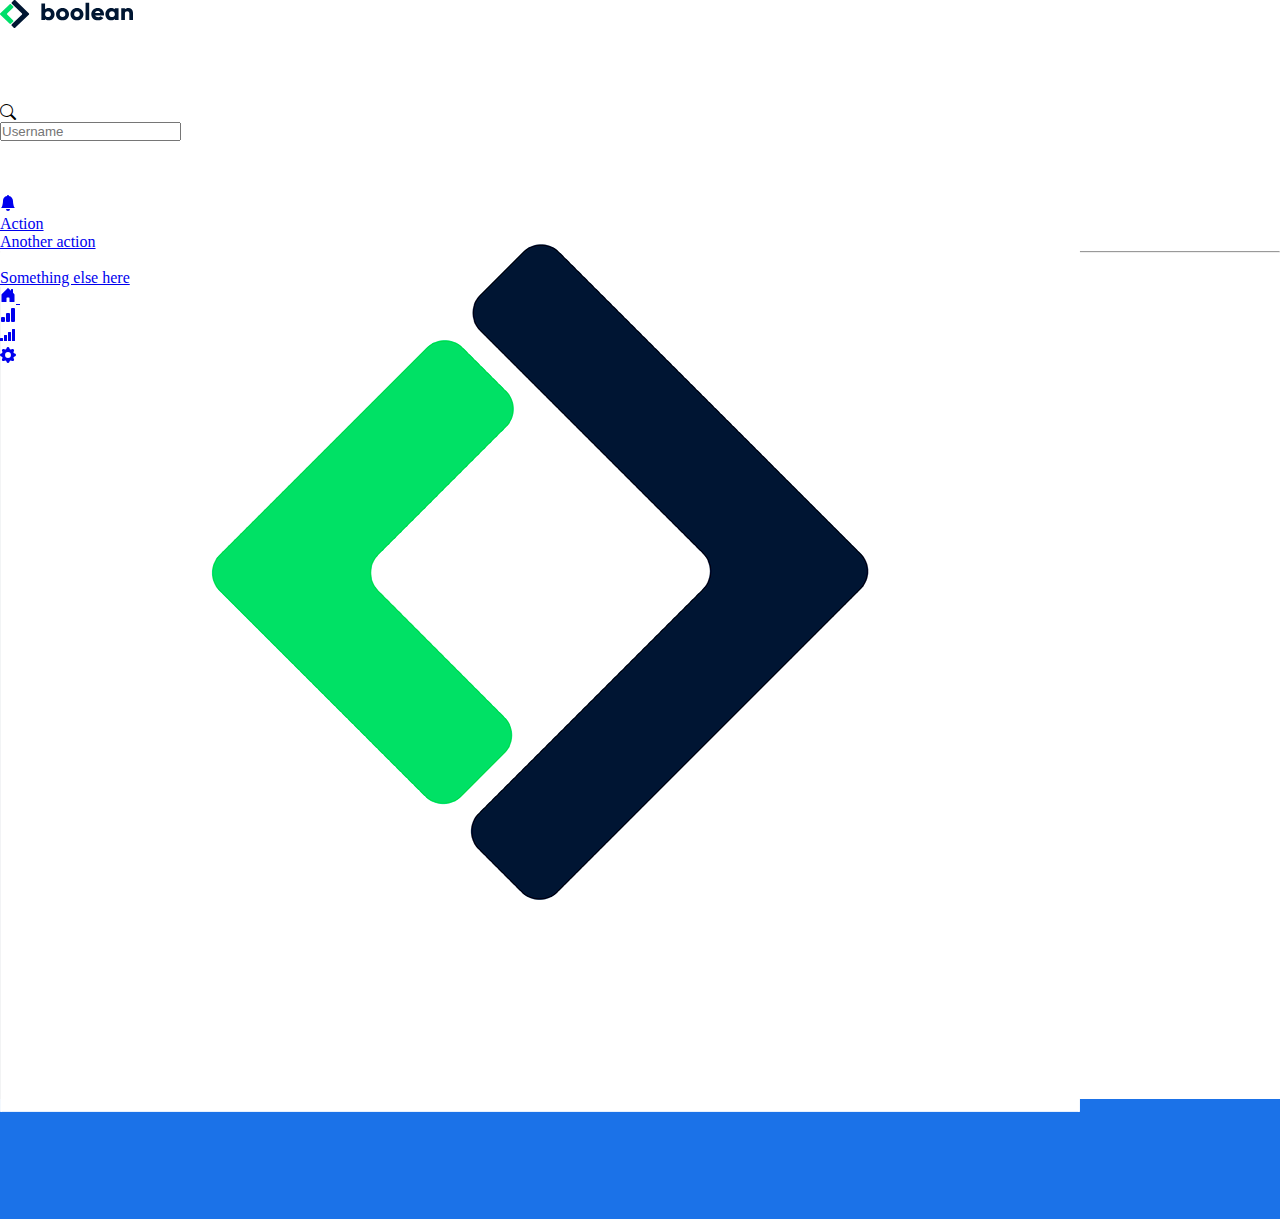
==== commit 751583dd: "fix navbar" ====
--- a/index.html
+++ b/index.html
@@ -8,6 +8,7 @@
     <link rel="stylesheet" href="assets/debug.css">
     <link rel="stylesheet" href="assets/style.css">
     <link rel="stylesheet" href="https://cdn.jsdelivr.net/npm/bootstrap-icons@1.10.3/font/bootstrap-icons.css">
+    <link rel="stylesheet" href="https://cdnjs.cloudflare.com/ajax/libs/font-awesome/6.4.0/css/all.min.css" integrity="sha512-iecdLmaskl7CVkqkXNQ/ZH/XLlvWZOJyj7Yy7tcenmpD1ypASozpmT/E0iPtmFIB46ZmdtAc9eNBvH0H/ZpiBw==" crossorigin="anonymous" referrerpolicy="no-referrer" />
     <link href="https://cdn.jsdelivr.net/npm/bootstrap@5.3.0-alpha2/dist/css/bootstrap.min.css" rel="stylesheet" integrity="sha384-aFq/bzH65dt+w6FI2ooMVUpc+21e0SRygnTpmBvdBgSdnuTN7QbdgL+OapgHtvPp" crossorigin="anonymous">
 
 </head>
@@ -17,54 +18,68 @@
   <div class="search">
 
     <nav class="navbar navbar-expand-lg bg-body-tertiary">
-      <div class="container-fluid px-0">
+      <div class="container-fluid px-0 flex-nowrap">
+        <img class="d-none d-md-block" src="img/logo.svg" alt="">
         <div class="mobile-logo">
           <img class="d-block d-md-none h-100" src="img/mobile-logo.png" alt="">
         </div>
-        <img class="d-none d-md-block" src="img/logo.svg" alt="">
+        
         <!-- <button class="navbar-toggler" type="button" data-bs-toggle="collapse" data-bs-target="#navbarSupportedContent" aria-controls="navbarSupportedContent" aria-expanded="false" aria-label="Toggle navigation">
           <span class="navbar-toggler-icon"></span>
-        </button> -->
-        <div class="collapse navbar-collapse" id="navbarSupportedContent">
+        </button>  -->
+        <div class="collapse navbar-collapse d-flex" id="navbarSupportedContent">
           
-          <form class="d-flex col-10" role="search">
+          <!-- <form class="d-flex col-10" role="search">
             <input class="form-control me-2" type="search" placeholder="Search" aria-label="Search">
       
-          </form>
+          </form> -->
+          
+          <div class="input-group">
+            <div class="input-group-prepend">
+              <span class="input-group-text" id="basic-addon1">
+                <i class="bi bi-search"></i>
+              </span>
+            </div>
+            <input type="text" class="form-control" placeholder="Username" aria-label="Username" aria-describedby="basic-addon1">
+          </div>
 
-          <ul class="navbar-nav me-auto mb-2 mb-lg-0">
+          <div class="icons ml-2">
             
-            <li class="nav-item">
-              <a class="nav-link" href="#">
-                <i class="fa-solid fa-list"></i>
-              </a>
-            </li>
-            <li class="nav-item">
-              <a class="nav-link" href="#">
-                <i class="fa-solid fa-question"></i>
-              </a>
-            </li>
-            <li class="nav-item">
-              <a class="nav-link" href="#">
-                <i class="fa-solid fa-ellipsis-vertical"></i>
-              </a>
-            </li>
+            <ul class="navbar-nav me-auto mb-2 mb-lg-0">
+              
+              <li class="nav-item d-none d-lg-block">
+                <a class="nav-link" href="#">
+                  <i class="fa-solid fa-list"></i>
+                </a>
+              </li>
+              <li class="nav-item d-none d-lg-block">
+                <a class="nav-link" href="#">
+                  <i class="fa-solid fa-question"></i>
+                </a>
+              </li>
+              <li class="nav-item d-none d-lg-block">
+                <a class="nav-link" href="#">
+                  <i class="fa-solid fa-ellipsis-vertical"></i>
+                </a>
+              </li>
+  
+              <li class="nav-item dropdown justify-self-end">
+                <a class="nav-link text-warning" href="#" role="button" data-bs-toggle="dropdown" aria-expanded="false">
+                  <svg xmlns="http://www.w3.org/2000/svg" width="16" height="16" fill="currentColor" class="bi bi-bell-fill" viewBox="0 0 16 16">
+                      <path d="M8 16a2 2 0 0 0 2-2H6a2 2 0 0 0 2 2zm.995-14.901a1 1 0 1 0-1.99 0A5.002 5.002 0 0 0 3 6c0 1.098-.5 6-2 7h14c-1.5-1-2-5.902-2-7 0-2.42-1.72-4.44-4.005-4.901z"/>
+                    </svg>
+                </a>
+                <ul class="dropdown-menu">
+                  <li><a class="dropdown-item" href="#">Action</a></li>
+                  <li><a class="dropdown-item" href="#">Another action</a></li>
+                  <li><hr class="dropdown-divider"></li>
+                  <li><a class="dropdown-item" href="#">Something else here</a></li>
+                </ul>
+              </li>
+              
+            </ul>
+          </div>
 
-            <li class="nav-item dropdown justify-self-end">
-              <a class="nav-link dropdown-toggle text-warning" href="#" role="button" data-bs-toggle="dropdown" aria-expanded="false">
-                <svg xmlns="http://www.w3.org/2000/svg" width="16" height="16" fill="currentColor" class="bi bi-bell-fill" viewBox="0 0 16 16">
-                    <path d="M8 16a2 2 0 0 0 2-2H6a2 2 0 0 0 2 2zm.995-14.901a1 1 0 1 0-1.99 0A5.002 5.002 0 0 0 3 6c0 1.098-.5 6-2 7h14c-1.5-1-2-5.902-2-7 0-2.42-1.72-4.44-4.005-4.901z"/>
-                  </svg>
-              </a>
-              <ul class="dropdown-menu">
-                <li><a class="dropdown-item" href="#">Action</a></li>
-                <li><a class="dropdown-item" href="#">Another action</a></li>
-                <li><hr class="dropdown-divider"></li>
-                <li><a class="dropdown-item" href="#">Something else here</a></li>
-              </ul>
-            </li>
-            
-          </ul>
         </div>
       </div>
     </nav>
@@ -72,64 +87,64 @@
 
   </div>
 
- 
-  <div class="row flex-grow-1">
-    <div class="col-auto px-0">
-      <div class="menu d-flex flex-column flex-shrink-0" style="width: 4.5rem; height: calc(100vh - 88px);">
-      
-        <ul class="nav nav-flush flex-column mb-auto text-center">
-          <li class="nav-item">
-          <a href="#" class="nav-link active py-3 " aria-current="page" title="" data-bs-toggle="tooltip" data-bs-placement="right" data-bs-original-title="Home">
-              <svg xmlns="http://www.w3.org/2000/svg" width="16" height="16" fill="currentColor" class="bi bi-house-door-fill text-light" viewBox="0 0 16 16">
-                  <path d="M6.5 14.5v-3.505c0-.245.25-.495.5-.495h2c.25 0 .5.25.5.5v3.5a.5.5 0 0 0 .5.5h4a.5.5 0 0 0 .5-.5v-7a.5.5 0 0 0-.146-.354L13 5.793V2.5a.5.5 0 0 0-.5-.5h-1a.5.5 0 0 0-.5.5v1.293L8.354 1.146a.5.5 0 0 0-.708 0l-6 6A.5.5 0 0 0 1.5 7.5v7a.5.5 0 0 0 .5.5h4a.5.5 0 0 0 .5-.5Z"/>
-              </svg>
-          </a>
-          <span class="d-none d-md-inline">Home</span>
-          </li>
-          <li>
-          <a href="#" class="nav-link py-3 " title="" data-bs-toggle="tooltip" data-bs-placement="right" data-bs-original-title="Dashboard">
-              <svg xmlns="http://www.w3.org/2000/svg" width="16" height="16" fill="currentColor" class="bi bi-bar-chart-fill text-light" viewBox="0 0 16 16">
-                  <path d="M1 11a1 1 0 0 1 1-1h2a1 1 0 0 1 1 1v3a1 1 0 0 1-1 1H2a1 1 0 0 1-1-1v-3zm5-4a1 1 0 0 1 1-1h2a1 1 0 0 1 1 1v7a1 1 0 0 1-1 1H7a1 1 0 0 1-1-1V7zm5-5a1 1 0 0 1 1-1h2a1 1 0 0 1 1 1v12a1 1 0 0 1-1 1h-2a1 1 0 0 1-1-1V2z"/>
-                  </svg>
-          </a>
-          </li>
-          <li>
-          <a href="#" class="nav-link py-3 " title="" data-bs-toggle="tooltip" data-bs-placement="right" data-bs-original-title="Orders">
-              <svg xmlns="http://www.w3.org/2000/svg" width="16" height="16" fill="currentColor" class="bi bi-reception-4 text-light" viewBox="0 0 16 16">
-                  <path d="M0 11.5a.5.5 0 0 1 .5-.5h2a.5.5 0 0 1 .5.5v2a.5.5 0 0 1-.5.5h-2a.5.5 0 0 1-.5-.5v-2zm4-3a.5.5 0 0 1 .5-.5h2a.5.5 0 0 1 .5.5v5a.5.5 0 0 1-.5.5h-2a.5.5 0 0 1-.5-.5v-5zm4-3a.5.5 0 0 1 .5-.5h2a.5.5 0 0 1 .5.5v8a.5.5 0 0 1-.5.5h-2a.5.5 0 0 1-.5-.5v-8zm4-3a.5.5 0 0 1 .5-.5h2a.5.5 0 0 1 .5.5v11a.5.5 0 0 1-.5.5h-2a.5.5 0 0 1-.5-.5v-11z"/>
-                  </svg>
-          </a>
-          </li>
+ <div class="container-fluid">
+    <div class="row flex-grow-1">
+      <div class="col-auto px-0">
+        <div class="menu d-flex flex-column flex-shrink-0" style="width: 4.5rem; height: calc(100vh - 88px);">
+        
+          <ul class="nav nav-flush flex-column mb-auto text-center">
+            <li class="nav-item">
+            <a href="#" class="nav-link active py-3 " aria-current="page" title="" data-bs-toggle="tooltip" data-bs-placement="right" data-bs-original-title="Home">
+                <svg xmlns="http://www.w3.org/2000/svg" width="16" height="16" fill="currentColor" class="bi bi-house-door-fill text-light" viewBox="0 0 16 16">
+                    <path d="M6.5 14.5v-3.505c0-.245.25-.495.5-.495h2c.25 0 .5.25.5.5v3.5a.5.5 0 0 0 .5.5h4a.5.5 0 0 0 .5-.5v-7a.5.5 0 0 0-.146-.354L13 5.793V2.5a.5.5 0 0 0-.5-.5h-1a.5.5 0 0 0-.5.5v1.293L8.354 1.146a.5.5 0 0 0-.708 0l-6 6A.5.5 0 0 0 1.5 7.5v7a.5.5 0 0 0 .5.5h4a.5.5 0 0 0 .5-.5Z"/>
+                </svg>
+            </a>
+            <span class="d-none d-md-inline">Home</span>
+            </li>
+            <li>
+            <a href="#" class="nav-link py-3 " title="" data-bs-toggle="tooltip" data-bs-placement="right" data-bs-original-title="Dashboard">
+                <svg xmlns="http://www.w3.org/2000/svg" width="16" height="16" fill="currentColor" class="bi bi-bar-chart-fill text-light" viewBox="0 0 16 16">
+                    <path d="M1 11a1 1 0 0 1 1-1h2a1 1 0 0 1 1 1v3a1 1 0 0 1-1 1H2a1 1 0 0 1-1-1v-3zm5-4a1 1 0 0 1 1-1h2a1 1 0 0 1 1 1v7a1 1 0 0 1-1 1H7a1 1 0 0 1-1-1V7zm5-5a1 1 0 0 1 1-1h2a1 1 0 0 1 1 1v12a1 1 0 0 1-1 1h-2a1 1 0 0 1-1-1V2z"/>
+                    </svg>
+            </a>
+            </li>
+            <li>
+            <a href="#" class="nav-link py-3 " title="" data-bs-toggle="tooltip" data-bs-placement="right" data-bs-original-title="Orders">
+                <svg xmlns="http://www.w3.org/2000/svg" width="16" height="16" fill="currentColor" class="bi bi-reception-4 text-light" viewBox="0 0 16 16">
+                    <path d="M0 11.5a.5.5 0 0 1 .5-.5h2a.5.5 0 0 1 .5.5v2a.5.5 0 0 1-.5.5h-2a.5.5 0 0 1-.5-.5v-2zm4-3a.5.5 0 0 1 .5-.5h2a.5.5 0 0 1 .5.5v5a.5.5 0 0 1-.5.5h-2a.5.5 0 0 1-.5-.5v-5zm4-3a.5.5 0 0 1 .5-.5h2a.5.5 0 0 1 .5.5v8a.5.5 0 0 1-.5.5h-2a.5.5 0 0 1-.5-.5v-8zm4-3a.5.5 0 0 1 .5-.5h2a.5.5 0 0 1 .5.5v11a.5.5 0 0 1-.5.5h-2a.5.5 0 0 1-.5-.5v-11z"/>
+                    </svg>
+            </a>
+            </li>
+              
+          </ul>
+
+          <ul class="nav  nav-flush flex-column text-center">
+              
+            <li>
+
+              <a href="#" class="nav-link py-3 " title="" data-bs-toggle="tooltip" data-bs-placement="right" data-bs-original-title="Products">
+                <svg xmlns="http://www.w3.org/2000/svg" width="16" height="16" fill="currentColor" class="bi bi-gear-fill text-light" viewBox="0 0 16 16">
+                  <path d="M9.405 1.05c-.413-1.4-2.397-1.4-2.81 0l-.1.34a1.464 1.464 0 0 1-2.105.872l-.31-.17c-1.283-.698-2.686.705-1.987 1.987l.169.311c.446.82.023 1.841-.872 2.105l-.34.1c-1.4.413-1.4 2.397 0 2.81l.34.1a1.464 1.464 0 0 1 .872 2.105l-.17.31c-.698 1.283.705 2.686 1.987 1.987l.311-.169a1.464 1.464 0 0 1 2.105.872l.1.34c.413 1.4 2.397 1.4 2.81 0l.1-.34a1.464 1.464 0 0 1 2.105-.872l.31.17c1.283.698 2.686-.705 1.987-1.987l-.169-.311a1.464 1.464 0 0 1 .872-2.105l.34-.1c1.4-.413 1.4-2.397 0-2.81l-.34-.1a1.464 1.464 0 0 1-.872-2.105l.17-.31c.698-1.283-.705-2.686-1.987-1.987l-.311.169a1.464 1.464 0 0 1-2.105-.872l-.1-.34zM8 10.93a2.929 2.929 0 1 1 0-5.86 2.929 2.929 0 0 1 0 5.858z"/>
+                </svg>
+              </a>
+            </li>
+          </ul>
+          
+          
+          
+        </div>
+        </div>
+          <div class="col-11 px-0">
             
-        </ul>
+            <div class="top-bar ">
 
-        <ul class="nav  nav-flush flex-column text-center">
-            
-          <li>
-
-            <a href="#" class="nav-link py-3 " title="" data-bs-toggle="tooltip" data-bs-placement="right" data-bs-original-title="Products">
-              <svg xmlns="http://www.w3.org/2000/svg" width="16" height="16" fill="currentColor" class="bi bi-gear-fill text-light" viewBox="0 0 16 16">
-                <path d="M9.405 1.05c-.413-1.4-2.397-1.4-2.81 0l-.1.34a1.464 1.464 0 0 1-2.105.872l-.31-.17c-1.283-.698-2.686.705-1.987 1.987l.169.311c.446.82.023 1.841-.872 2.105l-.34.1c-1.4.413-1.4 2.397 0 2.81l.34.1a1.464 1.464 0 0 1 .872 2.105l-.17.31c-.698 1.283.705 2.686 1.987 1.987l.311-.169a1.464 1.464 0 0 1 2.105.872l.1.34c.413 1.4 2.397 1.4 2.81 0l.1-.34a1.464 1.464 0 0 1 2.105-.872l.31.17c1.283.698 2.686-.705 1.987-1.987l-.169-.311a1.464 1.464 0 0 1 .872-2.105l.34-.1c1.4-.413 1.4-2.397 0-2.81l-.34-.1a1.464 1.464 0 0 1-.872-2.105l.17-.31c.698-1.283-.705-2.686-1.987-1.987l-.311.169a1.464 1.464 0 0 1-2.105-.872l-.1-.34zM8 10.93a2.929 2.929 0 1 1 0-5.86 2.929 2.929 0 0 1 0 5.858z"/>
-              </svg>
-            </a>
-          </li>
-        </ul>
+            </div>
         
-        
-        
-      </div>
-      </div>
-        <div class="col-11 px-0">
-          
-          <div class="top-bar ">
-
-          </div>
-      
+        </div>
       </div>
     </div>
+
   </div>
-
-
 
   <script src="https://cdn.jsdelivr.net/npm/bootstrap@5.3.0-alpha2/dist/js/bootstrap.bundle.min.js" integrity="sha384-qKXV1j0HvMUeCBQ+QVp7JcfGl760yU08IQ+GpUo5hlbpg51QRiuqHAJz8+BrxE/N" crossorigin="anonymous"></script>
 
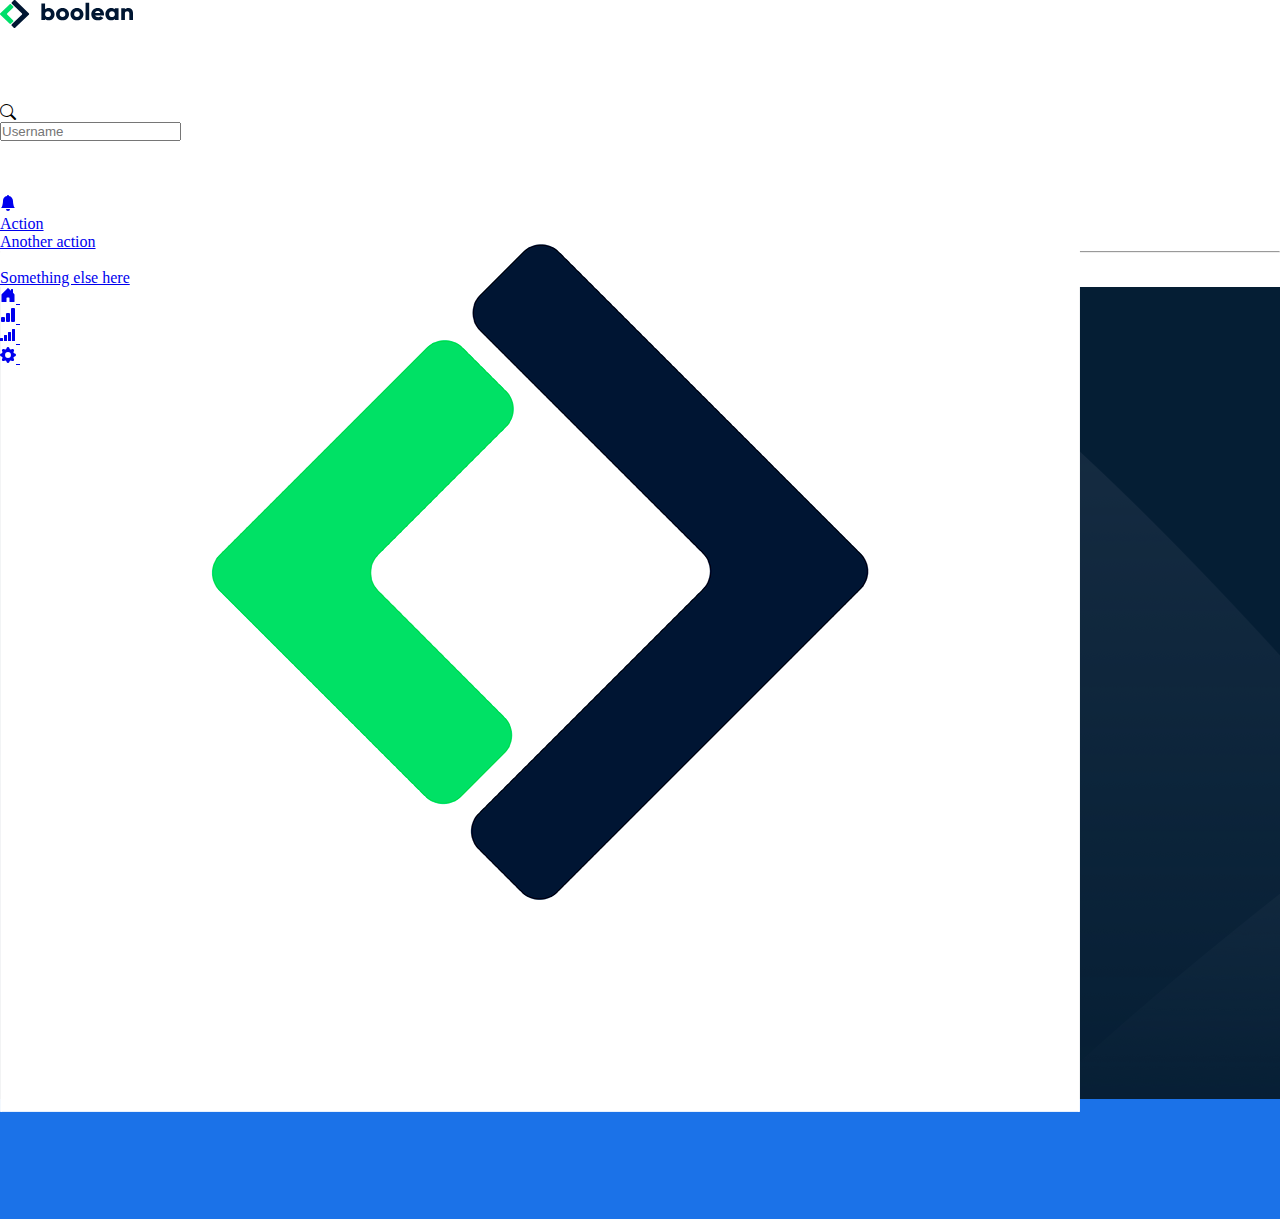
==== commit 4930f76b: "fix aside" ====
--- a/index.html
+++ b/index.html
@@ -87,64 +87,61 @@
 
   </div>
 
- <div class="container-fluid">
-    <div class="row flex-grow-1">
-      <div class="col-auto px-0">
-        <div class="menu d-flex flex-column flex-shrink-0" style="width: 4.5rem; height: calc(100vh - 88px);">
-        
-          <ul class="nav nav-flush flex-column mb-auto text-center">
-            <li class="nav-item">
-            <a href="#" class="nav-link active py-3 " aria-current="page" title="" data-bs-toggle="tooltip" data-bs-placement="right" data-bs-original-title="Home">
-                <svg xmlns="http://www.w3.org/2000/svg" width="16" height="16" fill="currentColor" class="bi bi-house-door-fill text-light" viewBox="0 0 16 16">
-                    <path d="M6.5 14.5v-3.505c0-.245.25-.495.5-.495h2c.25 0 .5.25.5.5v3.5a.5.5 0 0 0 .5.5h4a.5.5 0 0 0 .5-.5v-7a.5.5 0 0 0-.146-.354L13 5.793V2.5a.5.5 0 0 0-.5-.5h-1a.5.5 0 0 0-.5.5v1.293L8.354 1.146a.5.5 0 0 0-.708 0l-6 6A.5.5 0 0 0 1.5 7.5v7a.5.5 0 0 0 .5.5h4a.5.5 0 0 0 .5-.5Z"/>
-                </svg>
-            </a>
-            <span class="d-none d-md-inline">Home</span>
-            </li>
-            <li>
-            <a href="#" class="nav-link py-3 " title="" data-bs-toggle="tooltip" data-bs-placement="right" data-bs-original-title="Dashboard">
-                <svg xmlns="http://www.w3.org/2000/svg" width="16" height="16" fill="currentColor" class="bi bi-bar-chart-fill text-light" viewBox="0 0 16 16">
-                    <path d="M1 11a1 1 0 0 1 1-1h2a1 1 0 0 1 1 1v3a1 1 0 0 1-1 1H2a1 1 0 0 1-1-1v-3zm5-4a1 1 0 0 1 1-1h2a1 1 0 0 1 1 1v7a1 1 0 0 1-1 1H7a1 1 0 0 1-1-1V7zm5-5a1 1 0 0 1 1-1h2a1 1 0 0 1 1 1v12a1 1 0 0 1-1 1h-2a1 1 0 0 1-1-1V2z"/>
-                    </svg>
-            </a>
-            </li>
-            <li>
-            <a href="#" class="nav-link py-3 " title="" data-bs-toggle="tooltip" data-bs-placement="right" data-bs-original-title="Orders">
-                <svg xmlns="http://www.w3.org/2000/svg" width="16" height="16" fill="currentColor" class="bi bi-reception-4 text-light" viewBox="0 0 16 16">
-                    <path d="M0 11.5a.5.5 0 0 1 .5-.5h2a.5.5 0 0 1 .5.5v2a.5.5 0 0 1-.5.5h-2a.5.5 0 0 1-.5-.5v-2zm4-3a.5.5 0 0 1 .5-.5h2a.5.5 0 0 1 .5.5v5a.5.5 0 0 1-.5.5h-2a.5.5 0 0 1-.5-.5v-5zm4-3a.5.5 0 0 1 .5-.5h2a.5.5 0 0 1 .5.5v8a.5.5 0 0 1-.5.5h-2a.5.5 0 0 1-.5-.5v-8zm4-3a.5.5 0 0 1 .5-.5h2a.5.5 0 0 1 .5.5v11a.5.5 0 0 1-.5.5h-2a.5.5 0 0 1-.5-.5v-11z"/>
-                    </svg>
-            </a>
-            </li>
-              
-          </ul>
+ 
+  <aside class="d-flex">
 
-          <ul class="nav  nav-flush flex-column text-center">
-              
-            <li>
+    <div class="menu d-flex flex-column col-md-auto" style="width: auto; height: calc(100vh - 88px);">
+    
+      <ul class="nav nav-flush flex-column mb-auto text-center">
+        <li class="nav-item d-flex align-items-center px-3">
+          <a href="#" class="nav-link active py-3 " aria-current="page" title="" data-bs-toggle="tooltip" data-bs-placement="right" data-bs-original-title="Home">
+              <svg xmlns="http://www.w3.org/2000/svg" width="16" height="16" fill="currentColor" class="bi bi-house-door-fill text-light" viewBox="0 0 16 16">
+                  <path d="M6.5 14.5v-3.505c0-.245.25-.495.5-.495h2c.25 0 .5.25.5.5v3.5a.5.5 0 0 0 .5.5h4a.5.5 0 0 0 .5-.5v-7a.5.5 0 0 0-.146-.354L13 5.793V2.5a.5.5 0 0 0-.5-.5h-1a.5.5 0 0 0-.5.5v1.293L8.354 1.146a.5.5 0 0 0-.708 0l-6 6A.5.5 0 0 0 1.5 7.5v7a.5.5 0 0 0 .5.5h4a.5.5 0 0 0 .5-.5Z"/>
+              </svg>
+          </a>
+          <span class="d-none d-md-block p-3">Home</span>
+        </li>
+        <li class="d-flex align-items-center px-3">
+          <a href="#" class="nav-link py-3 " title="" data-bs-toggle="tooltip" data-bs-placement="right" data-bs-original-title="Dashboard">
+              <svg xmlns="http://www.w3.org/2000/svg" width="16" height="16" fill="currentColor" class="bi bi-bar-chart-fill text-light" viewBox="0 0 16 16">
+                  <path d="M1 11a1 1 0 0 1 1-1h2a1 1 0 0 1 1 1v3a1 1 0 0 1-1 1H2a1 1 0 0 1-1-1v-3zm5-4a1 1 0 0 1 1-1h2a1 1 0 0 1 1 1v7a1 1 0 0 1-1 1H7a1 1 0 0 1-1-1V7zm5-5a1 1 0 0 1 1-1h2a1 1 0 0 1 1 1v12a1 1 0 0 1-1 1h-2a1 1 0 0 1-1-1V2z"/>
+                  </svg>
+          </a>
+          <span class="d-none d-md-block p-3">Stats</span>
+        </li>
+        <li class="d-flex align-items-center px-3">
+          <a href="#" class="nav-link py-3 " title="" data-bs-toggle="tooltip" data-bs-placement="right" data-bs-original-title="Orders">
+              <svg xmlns="http://www.w3.org/2000/svg" width="16" height="16" fill="currentColor" class="bi bi-reception-4 text-light" viewBox="0 0 16 16">
+                  <path d="M0 11.5a.5.5 0 0 1 .5-.5h2a.5.5 0 0 1 .5.5v2a.5.5 0 0 1-.5.5h-2a.5.5 0 0 1-.5-.5v-2zm4-3a.5.5 0 0 1 .5-.5h2a.5.5 0 0 1 .5.5v5a.5.5 0 0 1-.5.5h-2a.5.5 0 0 1-.5-.5v-5zm4-3a.5.5 0 0 1 .5-.5h2a.5.5 0 0 1 .5.5v8a.5.5 0 0 1-.5.5h-2a.5.5 0 0 1-.5-.5v-8zm4-3a.5.5 0 0 1 .5-.5h2a.5.5 0 0 1 .5.5v11a.5.5 0 0 1-.5.5h-2a.5.5 0 0 1-.5-.5v-11z"/>
+                  </svg>
+          </a>
+          <span class="d-none d-md-block p-3">Home</span>
+        </li>
+          
+      </ul>
 
-              <a href="#" class="nav-link py-3 " title="" data-bs-toggle="tooltip" data-bs-placement="right" data-bs-original-title="Products">
-                <svg xmlns="http://www.w3.org/2000/svg" width="16" height="16" fill="currentColor" class="bi bi-gear-fill text-light" viewBox="0 0 16 16">
-                  <path d="M9.405 1.05c-.413-1.4-2.397-1.4-2.81 0l-.1.34a1.464 1.464 0 0 1-2.105.872l-.31-.17c-1.283-.698-2.686.705-1.987 1.987l.169.311c.446.82.023 1.841-.872 2.105l-.34.1c-1.4.413-1.4 2.397 0 2.81l.34.1a1.464 1.464 0 0 1 .872 2.105l-.17.31c-.698 1.283.705 2.686 1.987 1.987l.311-.169a1.464 1.464 0 0 1 2.105.872l.1.34c.413 1.4 2.397 1.4 2.81 0l.1-.34a1.464 1.464 0 0 1 2.105-.872l.31.17c1.283.698 2.686-.705 1.987-1.987l-.169-.311a1.464 1.464 0 0 1 .872-2.105l.34-.1c1.4-.413 1.4-2.397 0-2.81l-.34-.1a1.464 1.464 0 0 1-.872-2.105l.17-.31c.698-1.283-.705-2.686-1.987-1.987l-.311.169a1.464 1.464 0 0 1-2.105-.872l-.1-.34zM8 10.93a2.929 2.929 0 1 1 0-5.86 2.929 2.929 0 0 1 0 5.858z"/>
-                </svg>
-              </a>
-            </li>
-          </ul>
+      <ul class="nav  nav-flush flex-column text-center">
           
+        <li class="d-flex align-items-center px-3">
+
+          <a href="#" class="nav-link py-3 " title="" data-bs-toggle="tooltip" data-bs-placement="right" data-bs-original-title="Products">
+            <svg xmlns="http://www.w3.org/2000/svg" width="16" height="16" fill="currentColor" class="bi bi-gear-fill text-light" viewBox="0 0 16 16">
+              <path d="M9.405 1.05c-.413-1.4-2.397-1.4-2.81 0l-.1.34a1.464 1.464 0 0 1-2.105.872l-.31-.17c-1.283-.698-2.686.705-1.987 1.987l.169.311c.446.82.023 1.841-.872 2.105l-.34.1c-1.4.413-1.4 2.397 0 2.81l.34.1a1.464 1.464 0 0 1 .872 2.105l-.17.31c-.698 1.283.705 2.686 1.987 1.987l.311-.169a1.464 1.464 0 0 1 2.105.872l.1.34c.413 1.4 2.397 1.4 2.81 0l.1-.34a1.464 1.464 0 0 1 2.105-.872l.31.17c1.283.698 2.686-.705 1.987-1.987l-.169-.311a1.464 1.464 0 0 1 .872-2.105l.34-.1c1.4-.413 1.4-2.397 0-2.81l-.34-.1a1.464 1.464 0 0 1-.872-2.105l.17-.31c.698-1.283-.705-2.686-1.987-1.987l-.311.169a1.464 1.464 0 0 1-2.105-.872l-.1-.34zM8 10.93a2.929 2.929 0 1 1 0-5.86 2.929 2.929 0 0 1 0 5.858z"/>
+            </svg>
+          </a>
+          <span class="d-none d-md-block  p-3">Home</span>
+        </li>
+      </ul>
+      
+      
+      
+    </div>
+    </div>
+      
+      <div class="top-bar "></div>
           
-          
-        </div>
-        </div>
-          <div class="col-11 px-0">
-            
-            <div class="top-bar ">
-
-            </div>
-        
-        </div>
-      </div>
     </div>
-
-  </div>
+ </aside>
 
   <script src="https://cdn.jsdelivr.net/npm/bootstrap@5.3.0-alpha2/dist/js/bootstrap.bundle.min.js" integrity="sha384-qKXV1j0HvMUeCBQ+QVp7JcfGl760yU08IQ+GpUo5hlbpg51QRiuqHAJz8+BrxE/N" crossorigin="anonymous"></script>
 
--- a/assets/debug.css
+++ b/assets/debug.css
@@ -22,13 +22,6 @@
 
 
 .menu{
-   /* width: 4rem;
-    height: calc(100vh - 75px);
-   
-    z-index: 2;
-    position: absolute;
-    top: 75px;
-    left: 0;*/
     color: white;
     background-image: url('../img/sidebar-bg.png');
     background-color: #051E34;
@@ -36,6 +29,6 @@
 
 .top-bar{
     height: 120px;
-    /* width: 100%; */
+    width: 100%;
     background-color: #1B72E8;
 }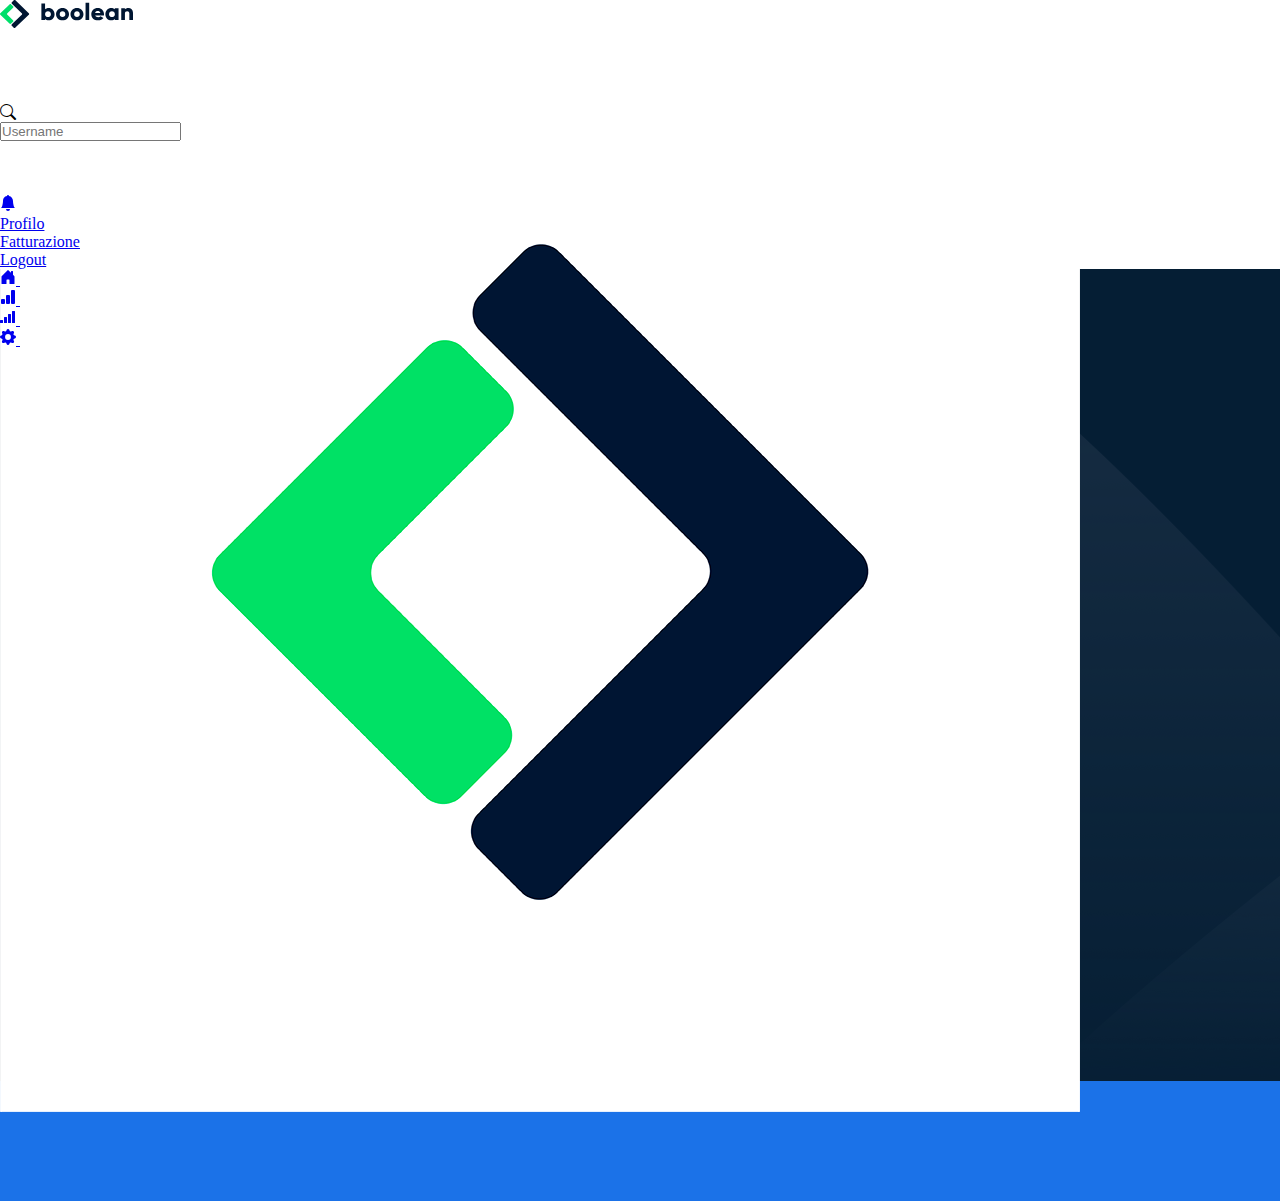
==== commit d91024c7: "fix navbar dropdown" ====
--- a/index.html
+++ b/index.html
@@ -43,7 +43,7 @@
             <input type="text" class="form-control" placeholder="Username" aria-label="Username" aria-describedby="basic-addon1">
           </div>
 
-          <div class="icons ml-2">
+          <div class="icons ml-2 ">
             
             <ul class="navbar-nav me-auto mb-2 mb-lg-0">
               
@@ -64,17 +64,20 @@
               </li>
   
               <li class="nav-item dropdown justify-self-end">
-                <a class="nav-link text-warning" href="#" role="button" data-bs-toggle="dropdown" aria-expanded="false">
-                  <svg xmlns="http://www.w3.org/2000/svg" width="16" height="16" fill="currentColor" class="bi bi-bell-fill" viewBox="0 0 16 16">
-                      <path d="M8 16a2 2 0 0 0 2-2H6a2 2 0 0 0 2 2zm.995-14.901a1 1 0 1 0-1.99 0A5.002 5.002 0 0 0 3 6c0 1.098-.5 6-2 7h14c-1.5-1-2-5.902-2-7 0-2.42-1.72-4.44-4.005-4.901z"/>
-                    </svg>
-                </a>
-                <ul class="dropdown-menu">
-                  <li><a class="dropdown-item" href="#">Action</a></li>
-                  <li><a class="dropdown-item" href="#">Another action</a></li>
-                  <li><hr class="dropdown-divider"></li>
-                  <li><a class="dropdown-item" href="#">Something else here</a></li>
-                </ul>
+                <div class="dropstart ">
+               
+                    <a class="btn px-3 nav-link text-warning " href="#" role="button" data-bs-toggle="dropdown" aria-expanded="false">
+                      <svg xmlns="http://www.w3.org/2000/svg" width="16" height="16" fill="currentColor" class="bi bi-bell-fill" viewBox="0 0 16 16">
+                          <path d="M8 16a2 2 0 0 0 2-2H6a2 2 0 0 0 2 2zm.995-14.901a1 1 0 1 0-1.99 0A5.002 5.002 0 0 0 3 6c0 1.098-.5 6-2 7h14c-1.5-1-2-5.902-2-7 0-2.42-1.72-4.44-4.005-4.901z"/>
+                        </svg>
+                    </a>
+                  
+                  <ul class="dropdown-menu">
+                    <li><a class="dropdown-item" href="#">Profilo</a></li>
+                    <li><a class="dropdown-item" href="#">Fatturazione</a></li>
+                    <li><a class="dropdown-item" href="#">Logout</a></li>
+                  </ul>
+                </div>
               </li>
               
             </ul>
@@ -87,7 +90,6 @@
 
   </div>
 
- 
   <aside class="d-flex">
 
     <div class="menu d-flex flex-column col-md-auto" style="width: auto; height: calc(100vh - 88px);">
--- a/assets/debug.css
+++ b/assets/debug.css
@@ -19,8 +19,6 @@
     flex: 0 0 auto;
 } 
 
-
-
 .menu{
     color: white;
     background-image: url('../img/sidebar-bg.png');
